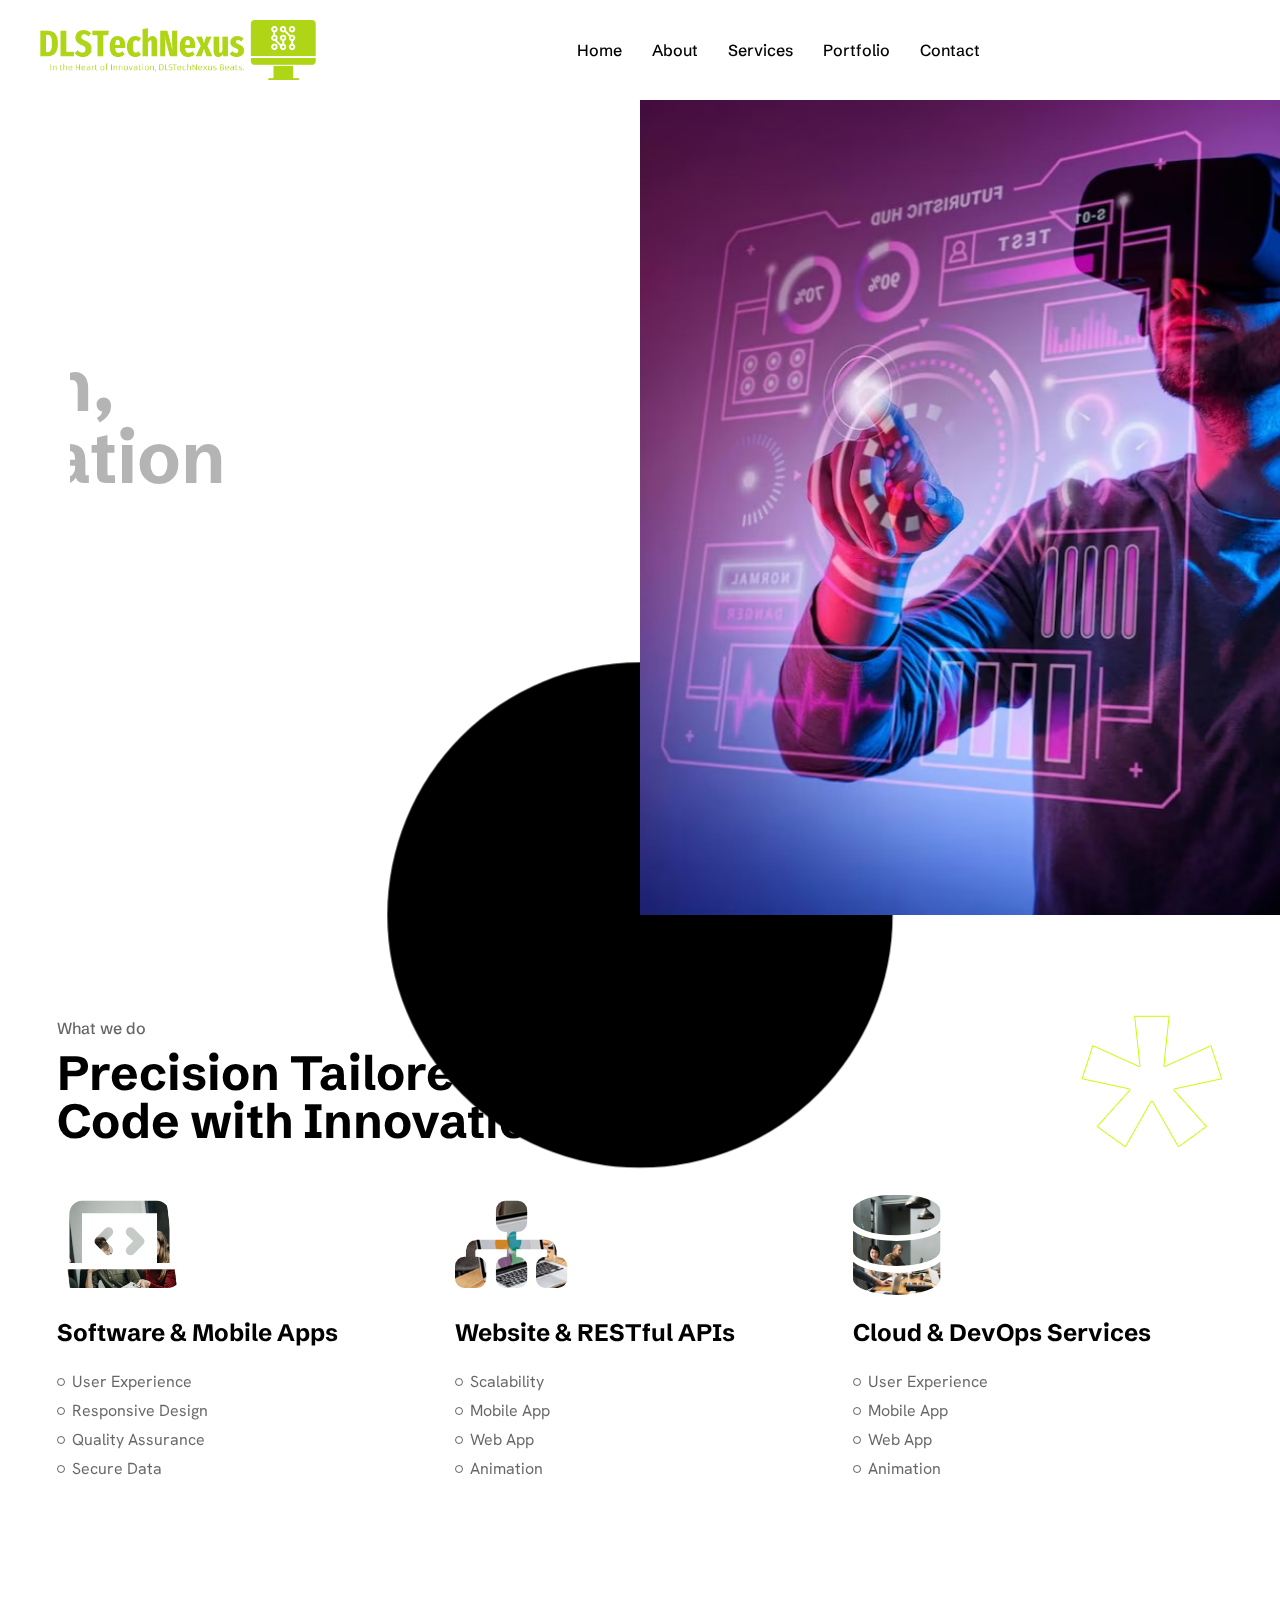
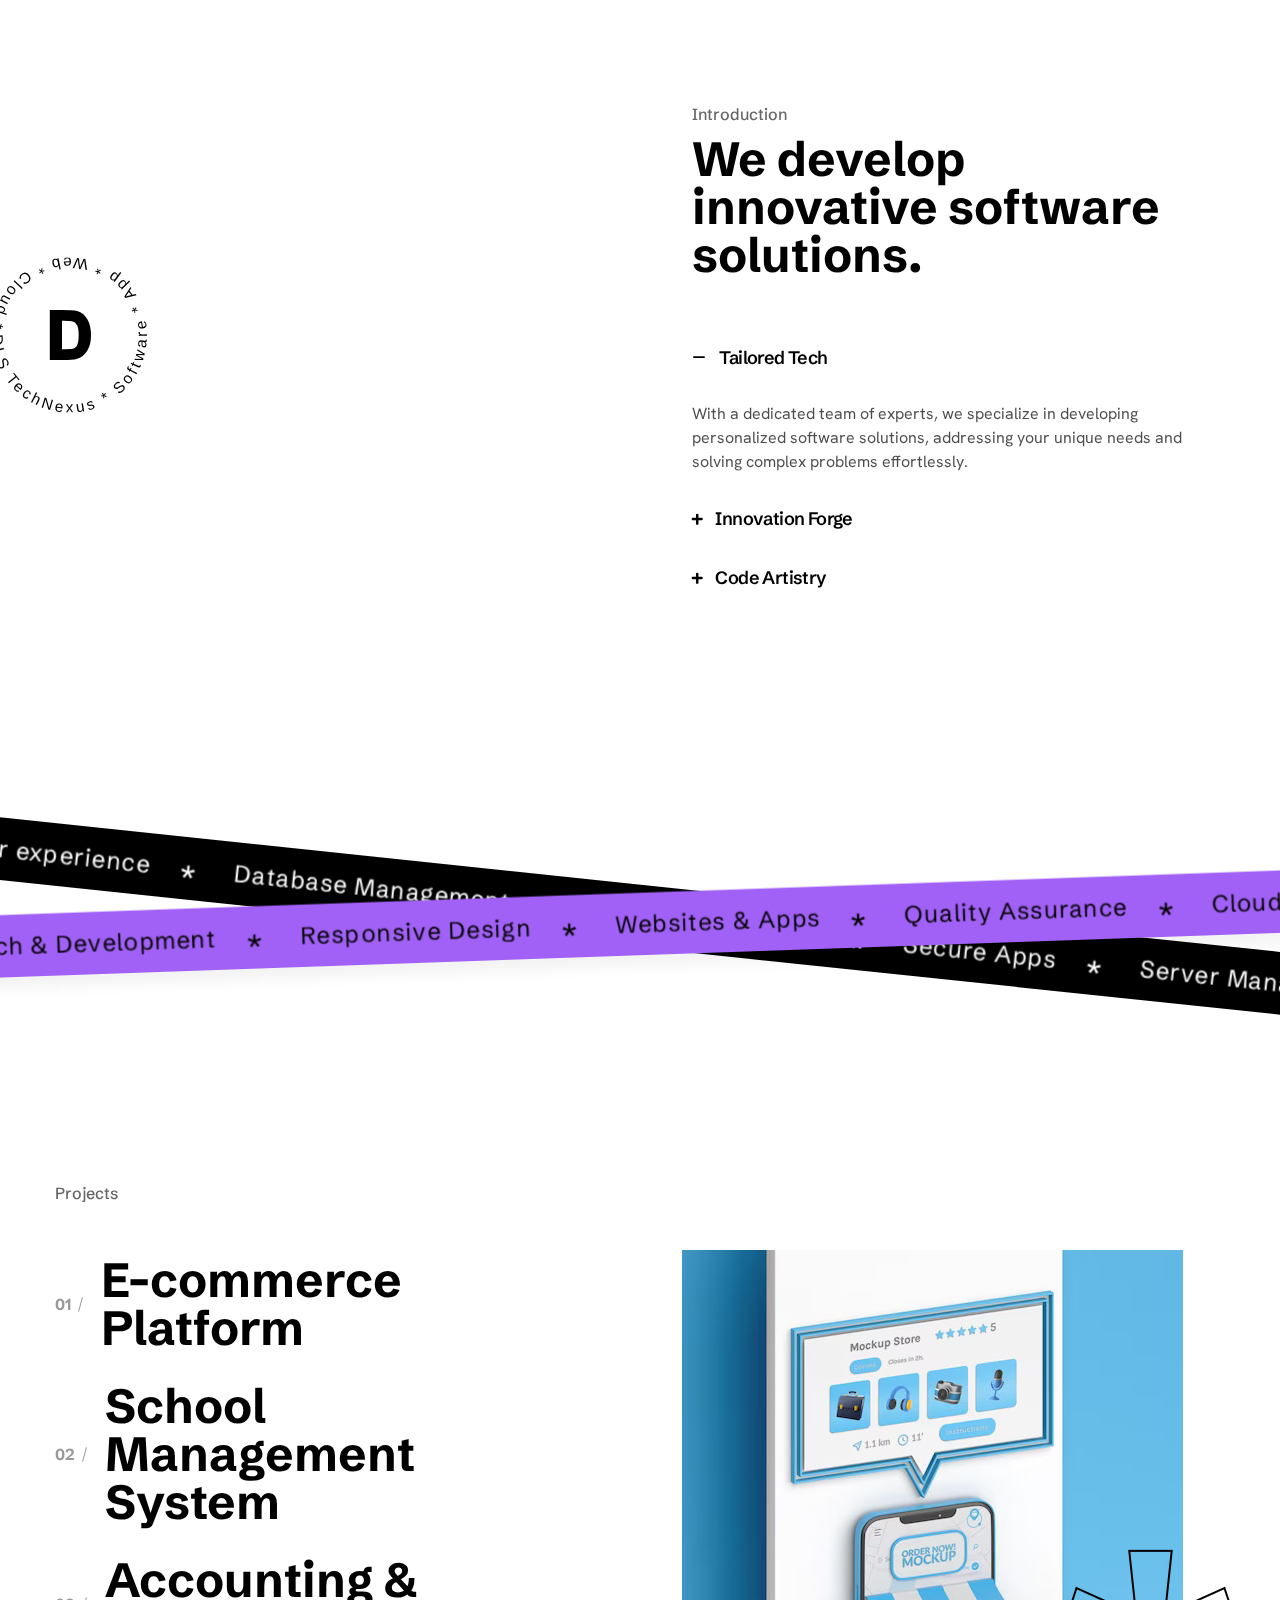
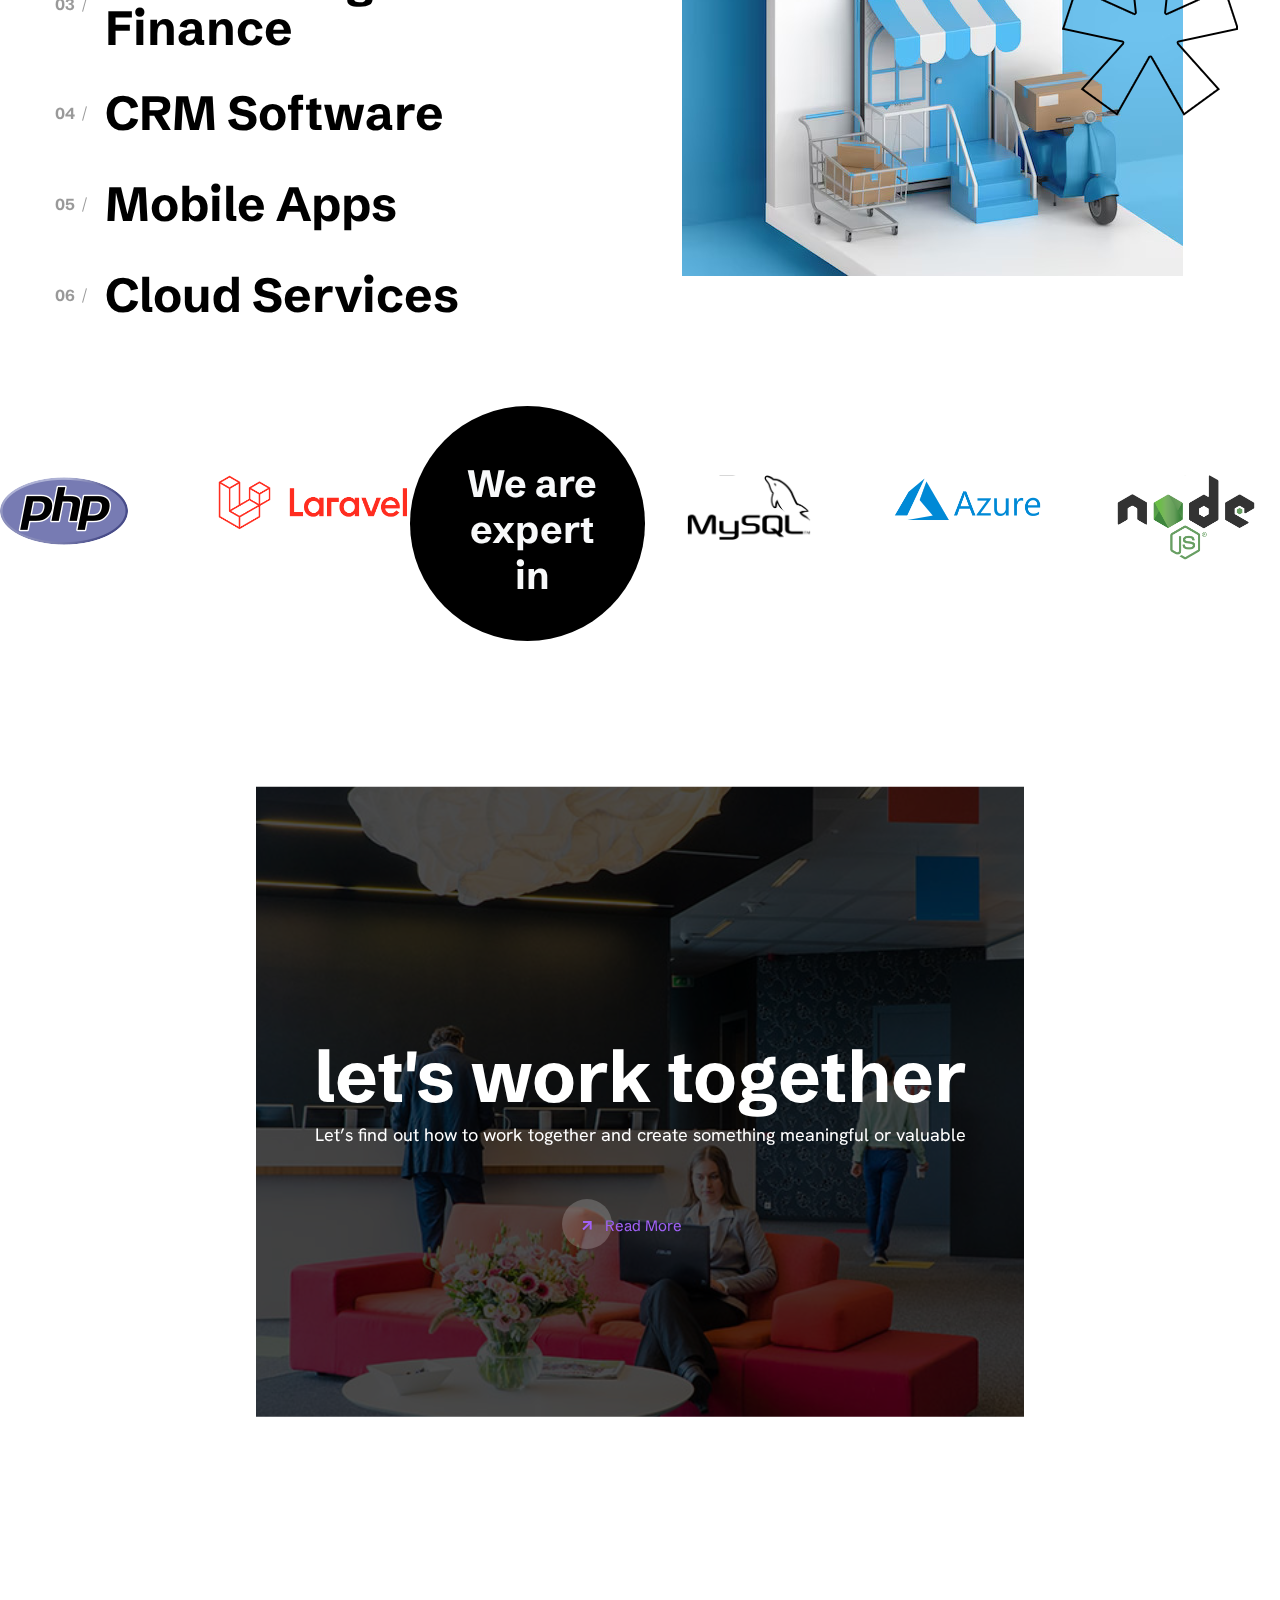
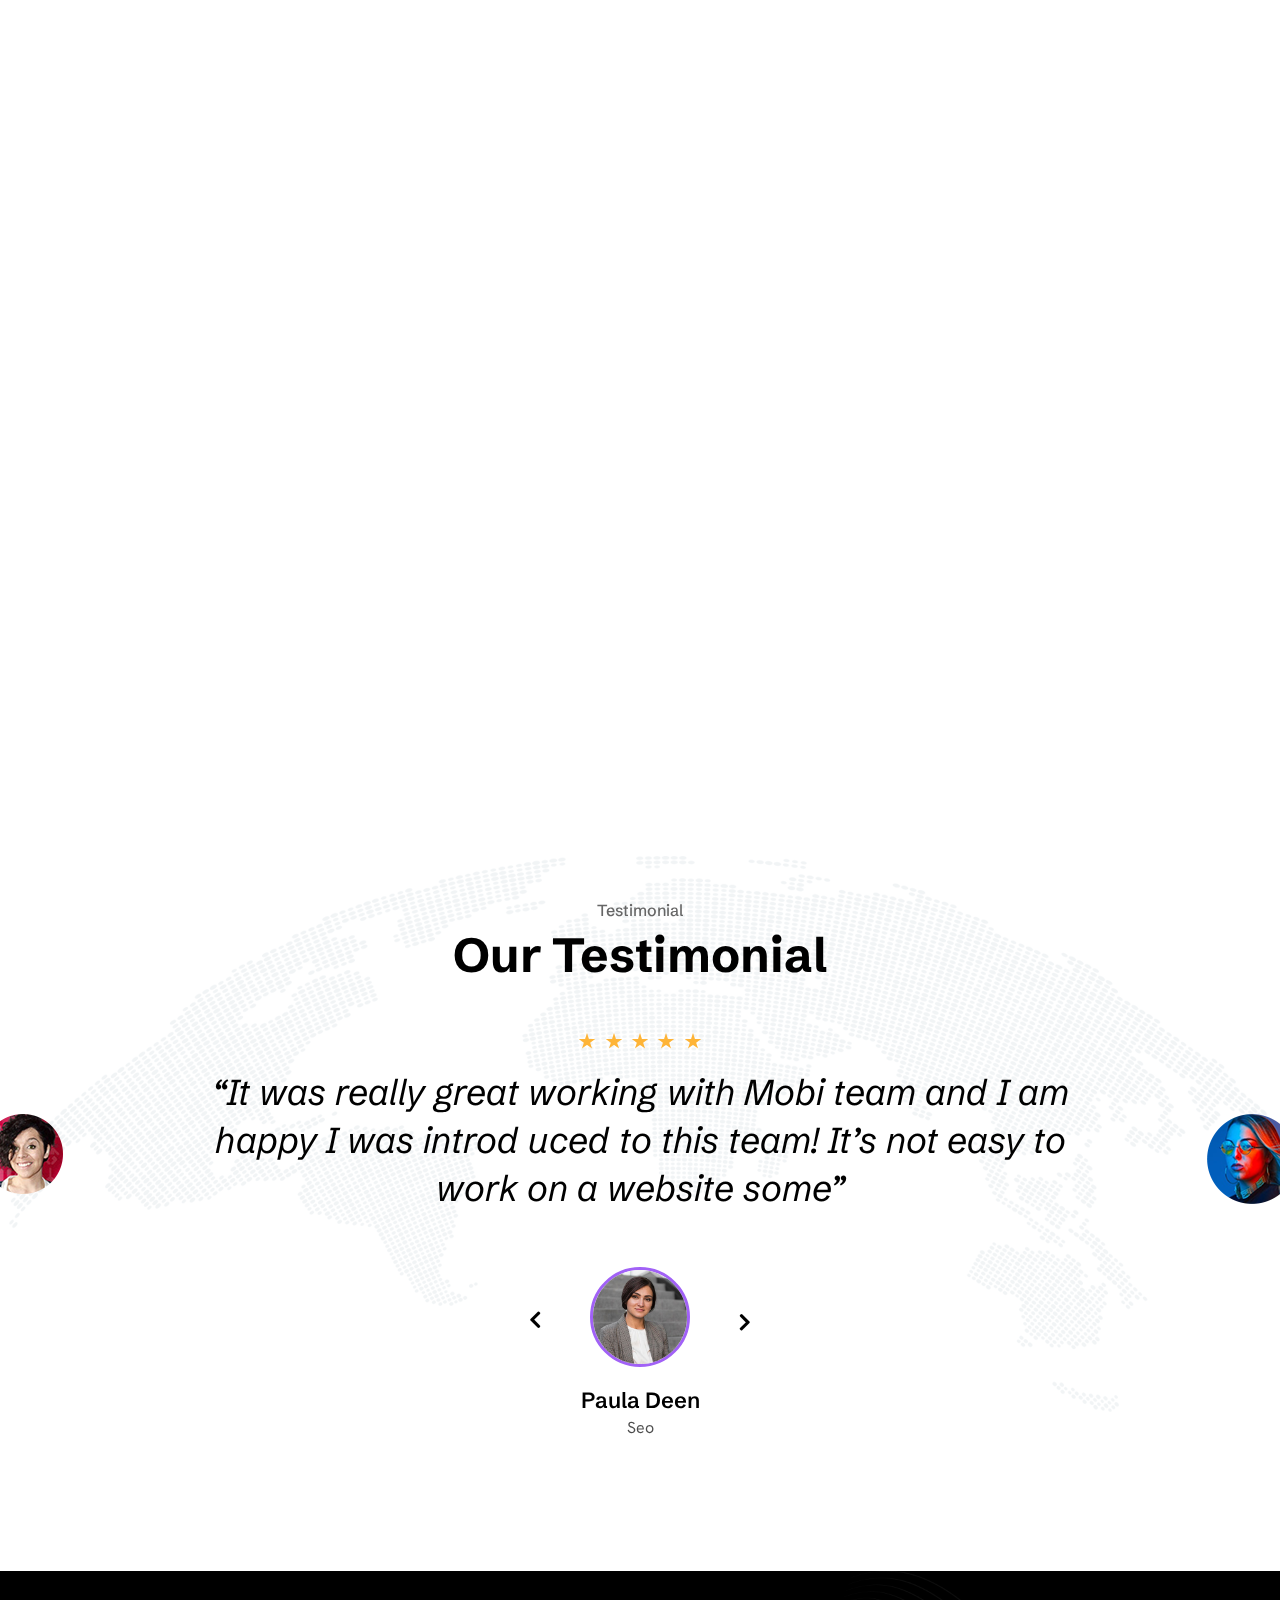
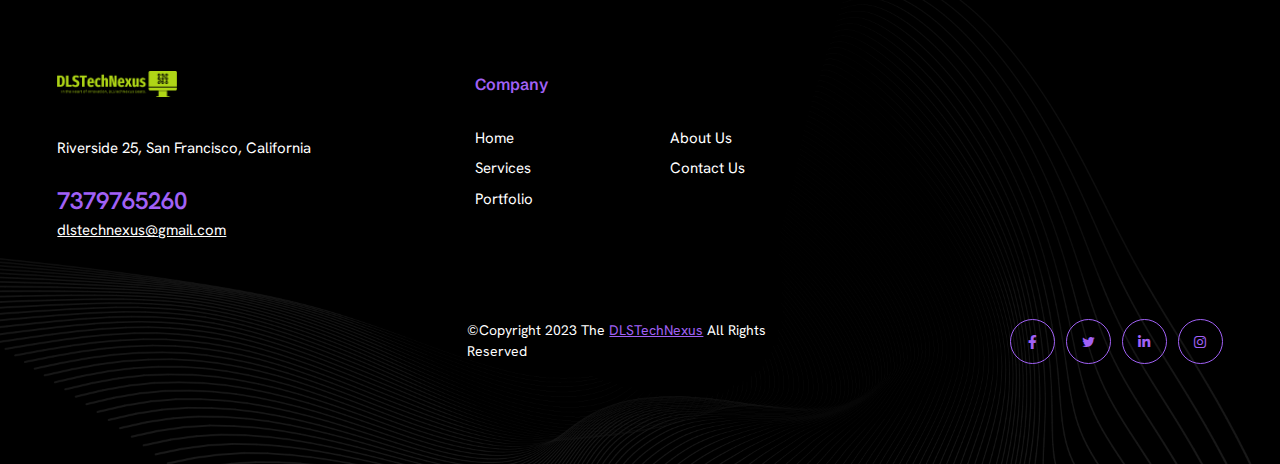
==== index.html @ 00b2c776 "updated-code" ====
<!doctype html>
<html class="no-js" lang="en">

<head>
   <meta charset="utf-8">
   <meta http-equiv="x-ua-compatible" content="ie=edge">
   <title>DLSTechNexus Home Page</title>
   <meta name="robots" content="noindex, follow">
   <meta name="description" content="">
   <meta name="viewport" content="width=device-width, initial-scale=1, shrink-to-fit=no">
   <link rel="shortcut icon" type="image/x-icon" href="images/favicon.png">
   <link rel="stylesheet" href="css/bootstrap.min.css">
   <link rel='stylesheet' href='https://cdnjs.cloudflare.com/ajax/libs/font-awesome/6.4.2/css/all.min.css' />
   <link rel="stylesheet" href="css/flaticon_digiwize.css">
   <link rel="stylesheet" href="css/pbminfotech-base-icons.css">
   <link rel="stylesheet" href="css/themify-icons.css">
   <link rel="stylesheet" href="css/swiper.min.css">
   <link rel="stylesheet" href="css/magnific-popup.css">
   <link rel="stylesheet" href="css/aos.css">
   <link rel="stylesheet" href="css/shortcode.css">
   <link rel="stylesheet" href="css/base.css">
   <link rel="stylesheet" href="css/modern-agency.css">
   <link rel="stylesheet" href="css/style.css">
   <link rel="stylesheet" href="css/responsive.css">
   <link rel="stylesheet" type="text/css" href="revolution/rs6.css">
</head>

<body>
   <div class="page-wrapper">
      <header class="site-header header-style-4">
         <div class="pbmit-header-overlay">
            <div class="site-header-menu">
               <div class="container-fluid g-0">
                  <div class="row g-0">
                     <div class="col-md-12">
                        <div class="d-flex align-items-center justify-content-between">
                           <div class="d-flex align-items-center justify-content-between pbmit-header-content">
                              <div class="site-branding pbmit-logo-area">
                                 <h1 class="site-title">
                                    <a href="index.html">
                                       <img class="logo-img" src="images/svg/logo-transparent.png" alt="Digital Agency">
                                    </a>
                                 </h1>
                              </div>
                           </div>
                           <div class="site-navigation">
                              <nav class="main-menu navbar-expand-xl navbar-light">
                                 <div class="pbmit-mobile-menu-bg"></div>
                                 <div class="collapse navbar-collapse clearfix show" id="pbmit-menu">
                                    <div class="pbmit-menu-wrap">
                                       <span class="closepanel">
                                          <svg class="qodef-svg--close qodef-m" xmlns="https://www.w3.org/2000/svg"
                                             width="20.163" height="20.163" viewBox="0 0 26.163 26.163">
                                             <rect width="36" height="1" transform="translate(0.707) rotate(45)"></rect>
                                             <rect width="36" height="1" transform="translate(0 25.456) rotate(-45)">
                                             </rect>
                                          </svg>
                                       </span>
                                       <ul class="navigation clearfix">
                                          <li>
                                             <a href="index.html">Home</a>
                                          </li>
                                          <li>
                                             <a href="about.html">About</a>
                                          </li>
                                          <li>
                                             <a href="service.html">Services</a>
                                          </li>
                                          <li>
                                             <a href="portfolio.html">Portfolio</a>
                                          </li>
                                          <li>
                                             <a href="contact.html">Contact</a>
                                          </li>
                                       </ul>
                                    </div>
                                 </div>
                              </nav>
                           </div>
                           <div class="pbmit-right-box">
                              <div class="navbar-header">
                                 <button class="navbar-toggler" type="button">
                                    <i class="pbmit-base-icon-menu-1"></i>
                                 </button>
                              </div>
                           </div>
                        </div>
                     </div>
                  </div>
               </div>
            </div>
         </div>
         <div class="pbmit-slider-area">
            <p class="rs-p-wp-fix"></p>
            <rs-module-wrap id="rev_slider_1_2_wrapper" data-alias="slider-demo-04" data-source="gallery"
               style="visibility:hidden;background:transparent;padding:0;margin:0px auto;margin-top:0;margin-bottom:0;">
               <rs-module id="rev_slider_1_2" data-version="6.6.14">
                  <rs-slides style="overflow: hidden; position: absolute;">
                     <rs-slide style="position: absolute;" data-key="rs-1" data-title="Slide" data-in="o:0;"
                        data-out="a:false;">
                        <img src="revolution/images/transparent.png" alt="Slide" class="rev-slidebg tp-rs-img"
                           data-no-retina>
                        <rs-layer id="slider-1-slide-1-layer-0" data-type="image" data-rsp_ch="on"
                           data-xy="x:r,r,r,c;xo:-365px,-330px,-279px,226px;y:m,m,m,t;"
                           data-text="w:normal;s:20,17,12,7;l:0,21,15,9;"
                           data-dim="w:965px,824px,690px,554px;h:815px,717px,623px,500px;" data-frame_0="x:50,42,31,19;"
                           data-frame_1="sp:1000;" data-frame_999="o:0;st:w;sR:8000;" style="z-index:7;"><img
                              src="images/s1.jpg" alt="" class="tp-rs-img" width="965" height="815" data-no-retina>
                        </rs-layer><rs-layer id="slider-1-slide-1-layer-1" data-type="image" data-rsp_ch="on"
                           data-xy="xo:-700px,-597px,-453px,-279px;y:m;" data-text="w:normal;s:20,17,12,7;l:0,21,15,9;"
                           data-dim="w:566px,482px,366px,225px;h:651px,555px,421px,259px;" data-frame_999="o:0;st:w;"
                           style="z-index:6;"><img src="revolution/images/da-logo-stroke-slider.png" alt=""
                              class="tp-rs-img" data-no-retina>
                        </rs-layer><rs-layer id="slider-1-slide-1-layer-2" data-type="text" data-color="#000000"
                           data-rsp_ch="on" data-xy="xo:30px;y:m;yo:-85px,-71px,-26px,-23px;"
                           data-text="w:normal;s:72,62,52,40;l:72,62,52,40;fw:700;" data-frame_0="x:-100%;"
                           data-frame_0_mask="u:t;" data-frame_1="st:540;sp:1000;sR:540;" data-frame_1_mask="u:t;"
                           data-frame_999="o:0;st:w;sR:7460;" style="z-index:8;font-family:'Schibsted Grotesk';">Your
                           Vision,<br />
                           Our Innovation<br>
                        </rs-layer><rs-layer id="slider-1-slide-1-layer-3" data-type="text" data-color="#666666"
                           data-rsp_ch="on" data-xy="xo:30px,30px,-398px,-245px;y:m;yo:74px,64px,-22px,-13px;"
                           data-text="w:normal;s:18,16,12,7;l:28,26,19,11;" data-vbility="t,t,f,f"
                           data-frame_0="y:100%;" data-frame_0_mask="u:t;" data-frame_1="st:1050;sp:1200;sR:1050;"
                           data-frame_1_mask="u:t;" data-frame_999="o:0;st:w;sR:6750;"
                           style="z-index:9;font-family:'Schibsted Grotesk';">We're the tech dream team, where hard-core
                           nerds <br>turn ideas into innovation.
                        </rs-layer><rs-layer id="slider-1-slide-1-layer-5" class="pbmit-slider-button" data-type="text"
                           data-color="transparent" data-rsp_ch="on" data-xy="xo:30px;y:m;yo:171px,146px,84px,84px;"
                           data-text="w:normal;s:16,16,15,15;l:26,26,25,25;fw:600;" data-frame_0="y:50,42,31,19;"
                           data-frame_1="st:1530;sp:1000;sR:1530;" data-frame_999="o:0;st:w;sR:6470;"
                           style="z-index:10;font-family:'Schibsted Grotesk';"><a href="about.html"
                              class="pbmit-btn"><span class="pbmit-button-text">Discover More</span></a>
                        </rs-layer> </rs-slide>
                     <rs-slide style="position: absolute;" data-key="rs-2" data-title="Slide" data-in="o:0;"
                        data-out="a:false;">
                        <img src="revolution/images/transparent.png" alt="Slide" class="rev-slidebg tp-rs-img"
                           data-no-retina>
                        <rs-layer id="slider-1-slide-2-layer-0" data-type="image" data-rsp_ch="on"
                           data-xy="x:r,r,r,c;xo:-365px,-330px,-279px,226px;y:m,m,m,t;"
                           data-text="w:normal;s:20,17,12,7;l:0,21,15,9;"
                           data-dim="w:965px,824px,690px,554px;h:815px,717px,623px,500px;" data-frame_0="x:50,42,31,19;"
                           data-frame_1="sp:1000;" data-frame_999="o:0;st:w;sR:8000;" style="z-index:7;"><img
                              src="images/s2.jpg" alt="" class="tp-rs-img" width="965" height="815" data-no-retina>
                        </rs-layer><rs-layer id="slider-1-slide-2-layer-1" data-type="image" data-rsp_ch="on"
                           data-xy="xo:-700px,-597px,-453px,-279px;y:m;" data-text="w:normal;s:20,17,12,7;l:0,21,15,9;"
                           data-dim="w:566px,482px,366px,225px;h:651px,555px,421px,259px;" data-frame_999="o:0;st:w;"
                           style="z-index:6;"><img src="revolution/images/da-logo-stroke-slider.png" alt=""
                              class="tp-rs-img" data-no-retina>
                        </rs-layer><rs-layer id="slider-1-slide-2-layer-2" data-type="text" data-color="#000000"
                           data-rsp_ch="on" data-xy="xo:30px;y:m;yo:-85px,-71px,-26px,-23px;"
                           data-text="w:normal;s:72,62,52,40;l:72,62,52,40;fw:700;" data-frame_0="x:-100%;"
                           data-frame_0_mask="u:t;" data-frame_1="st:540;sp:1000;sR:540;" data-frame_1_mask="u:t;"
                           data-frame_999="o:0;st:w;sR:7460;" style="z-index:8;font-family:'Schibsted Grotesk';">Tech
                           Mastery, <br />
                           Client Delight<br />
                        </rs-layer><rs-layer id="slider-1-slide-2-layer-3" data-type="text" data-color="#666666"
                           data-rsp_ch="on" data-xy="xo:30px,30px,-398px,-245px;y:m;yo:74px,64px,-22px,-13px;"
                           data-text="w:normal;s:18,16,12,7;l:28,26,19,11;fw:300;" data-vbility="t,t,f,f"
                           data-frame_0="y:100%;" data-frame_0_mask="u:t;" data-frame_1="st:1050;sp:1200;sR:1050;"
                           data-frame_1_mask="u:t;" data-frame_999="o:0;st:w;sR:6750;"
                           style="z-index:9;font-family:'Montserrat';">"Your success is our masterpiece—where technical
                           expertise <br> meets customer satisfaction."
                        </rs-layer><rs-layer id="slider-1-slide-2-layer-5" class="pbmit-slider-button" data-type="text"
                           data-color="transparent" data-rsp_ch="on" data-xy="xo:30px;y:m;yo:171px,146px,84px,84px;"
                           data-text="w:normal;s:16,16,15,15;l:26,26,25,25;fw:600;" data-frame_0="y:50,42,31,19;"
                           data-frame_1="st:1530;sp:1000;sR:1530;" data-frame_999="o:0;st:w;sR:6470;"
                           style="z-index:10;font-family:'Schibsted Grotesk';"><a href="about.html"
                              class="pbmit-btn"><span class="pbmit-button-text">Discover More</span></a>
                        </rs-layer> </rs-slide>
                  </rs-slides>
                  <rs-static-layers></rs-static-layers>
               </rs-module>
               <script>
               </script>
               <script>
                  if (typeof revslider_showDoubleJqueryError === "undefined") { function revslider_showDoubleJqueryError(sliderID) { console.log("You have some jquery.js library include that comes after the Slider Revolution files js inclusion."); console.log("To fix this, you can:"); console.log("1. Set 'Module General Options' -> 'Advanced' -> 'jQuery & OutPut Filters' -> 'Put JS to Body' to on"); console.log("2. Find the double jQuery.js inclusion and remove it"); return "Double Included jQuery Library"; } }
               </script>
            </rs-module-wrap>
         </div>
      </header>
      <div class="page-content">
         <section class="section-lgt position-relative pbmit-dot-mask2">
            <div class="container">
               <div class="digital-studio-icon-heading pbmit-dot-masking2-start">
                  <div class="row">
                     <div class="col-md-9">
                        <div class="pbmit-heading-subheading animation-style2">
                           <h4 class="pbmit-subtitle">What we do</h4>
                           <h2 class="pbmit-title">Precision Tailored Solutions,<br> Code with Innovation.</h2>
                        </div>
                     </div>
                     <div class="col-md-3 ">
                        <div class="image-wrap text-md-end text-center">
                           <img src="images/digital-studio/star.png" alt="" class="img-fluid" />
                        </div>
                     </div>
                  </div>
                  <div class="row">
                     <div class="col-md-4">
                        <div class="pbmit-ihbox pbmit-ihbox-style-16">
                           <div class="pbmit-ihbox-box">
                              <div class="pbmit-ihbox-title-image"
                                 style="background-image:url('images/digital-studio/ihmaskimg1.png')">
                                 <h2 class="pbmit-element-title"><i class="fa-solid fa-laptop-code"></i></h2>
                              </div>
                              <h2 class="pbmit-element-title">Software & Mobile Apps</h2>
                              <div class="pbmit-heading-desc">
                                 <ul>
                                    <li>User Experience</li>
                                    <li>Responsive Design</li>
                                    <li>Quality Assurance</li>
                                    <li>Secure Data</li>
                                 </ul>
                              </div>
                           </div>
                        </div>
                     </div>
                     <div class="col-md-4 mt-4 mt-md-0">
                        <div class="pbmit-ihbox pbmit-ihbox-style-16">
                           <div class="pbmit-ihbox-box">
                              <div class="pbmit-ihbox-title-image"
                                 style="background-image:url('images/digital-studio/ihmaskimg2.png')">
                                 <h2 class="pbmit-element-title"><i class="fa-solid fa-sitemap"></i></h2>
                              </div>
                              <h2 class="pbmit-element-title">Website & RESTful APIs</h2>
                              <div class="pbmit-heading-desc">
                                 <ul>
                                    <li>Scalability</li>
                                    <li>Mobile App</li>
                                    <li>Web App</li>
                                    <li>Animation</li>
                                 </ul>
                              </div>
                           </div>
                        </div>
                     </div>
                     <div class="col-md-4 mt-4 mt-md-0">
                        <div class="pbmit-ihbox pbmit-ihbox-style-16">
                           <div class="pbmit-ihbox-box">
                              <div class="pbmit-ihbox-title-image"
                                 style="background-image:url('images/digital-studio/ihmaskimg3.png')">
                                 <h2 class="pbmit-element-title"><i class="fa-solid fa-database"></i></h2>
                              </div>
                              <h2 class="pbmit-element-title">Cloud & DevOps Services</h2>
                              <div class="pbmit-heading-desc">
                                 <ul>
                                    <li>User Experience</li>
                                    <li>Mobile App</li>
                                    <li>Web App</li>
                                    <li>Animation</li>
                                 </ul>
                              </div>
                           </div>
                        </div>
                     </div>
                  </div>
               </div>
               <div class="digital-studio-about2 pbmit-dot-masking2-end">
                  <div class="row">
                     <div class="col-xl-6">
                        <div class="imagre-wrapper">
                           <div class="pbmit-animation-style1">
                              <img src="images/digital-studio/img3-demo12.jpg" alt="">
                           </div>
                           <div class="spinner-11-wrap">
                              <div class="pbmit-spinner-box-style-11">
                                 <a class="pbmit-lightbox-video"
                                    href="https://www.youtube-nocookie.com/embed/SZEflIVnhH8">
                                    <div class="pbmit-ihbox-box">
                                       <div class="pbmit-ihbox-icon">
                                          <div class="pbmit-icon-wrapper pbmit-icon-type-icon">
                                             <i class="pbmit-digiwize-icon pbmit-digiwize-icon-d"></i>
                                          </div>
                                       </div>
                                       <svg xmlns="https://www.w3.org/2000/svg"
                                          xmlns:xlink="https://www.w3.org/1999/xlink" version="1.1"
                                          viewBox="0 0 200 200">
                                          <defs>
                                             <path d="M0, 100a100, 100 0 1, 0 200, 0a100, 100 0 1, 0 -200, 0"
                                                id="txt-path"></path>
                                          </defs>
                                          <text font-size="15" font-family="Prompt,sans-serif" font-weight="400">
                                             <textPath startOffset="0" xlink:href="#txt-path">DLS TechNexus * Software *
                                                App * Web * Cloud *</textPath>
                                          </text>
                                       </svg>
                                    </div>
                                 </a>
                              </div>
                           </div>
                        </div>
                     </div>
                     <div class="col-xl-6 pbmit-col-right">
                        <div class="pbmit-heading-subheading animation-style2">
                           <h4 class="pbmit-subtitle">Introduction</h4>
                           <h2 class="pbmit-title">We develop innovative software solutions.</h2>
                        </div>
                        <div class="accordion" id="accordionExample1">
                           <div class="accordion-item active">
                              <h2 class="accordion-header" id="heading1">
                                 <button class="accordion-button" type="button" data-bs-toggle="collapse"
                                    data-bs-target="#collapse1" aria-expanded="false" aria-controls="collapse1">
                                    Tailored Tech
                                 </button>
                              </h2>
                              <div id="collapse1" class="accordion-collapse collapse show" aria-labelledby="heading1"
                                 data-bs-parent="#accordionExample1">
                                 <div class="accordion-body">
                                    With a dedicated team of experts, we specialize in developing
                                    personalized software solutions, addressing your unique needs
                                    and solving complex problems effortlessly.
                                 </div>
                              </div>
                           </div>
                           <div class="accordion-item">
                              <h2 class="accordion-header" id="heading2">
                                 <button class="accordion-button collapsed" type="button" data-bs-toggle="collapse"
                                    data-bs-target="#collapse2" aria-expanded="false" aria-controls="collapse2">
                                    Innovation Forge
                                 </button>
                              </h2>
                              <div id="collapse2" class="accordion-collapse collapse" aria-labelledby="heading2"
                                 data-bs-parent="#accordionExample1">
                                 <div class="accordion-body">
                                    Our innovation forge, where cutting-edge solutions are forged with a commitment to
                                    quality, paving the way for transformative digital experiences.
                                 </div>
                              </div>
                           </div>
                           <div class="accordion-item">
                              <h2 class="accordion-header" id="heading3">
                                 <button class="accordion-button collapsed" type="button" data-bs-toggle="collapse"
                                    data-bs-target="#collapse3" aria-expanded="false" aria-controls="collapse3">
                                    Code Artistry
                                 </button>
                              </h2>
                              <div id="collapse3" class="accordion-collapse collapse" aria-labelledby="heading3"
                                 data-bs-parent="#accordionExample1">
                                 <div class="accordion-body">
                                    Witness the artistry of code as our team blends creativity and precision, sculpting
                                    solutions that transcend expectations and redefine industry standards.
                                 </div>
                              </div>
                           </div>
                        </div>
                     </div>
                  </div>
               </div>
            </div>
         </section>
         <section class="modern-agency-marquee pbmit-element-marquee-effect-style-14">
            <div class="container-fluid g-0">
               <div class="pbmit-element-inner">
                  <div class="pbmit-marquee-effect-section">
                     <div class="pbmit-tag-top">
                        <div class="swiper-slider marquee">
                           <div class="swiper-wrapper">
                              <article class="pbmit-marquee-effect-style-14 swiper-slide">
                                 <div class="pbmit-tag-wrapper">
                                    <h2 class="pbmit-element-title" data-text="Digital Strategy">Responsive Design</h2>
                                 </div>
                              </article>
                              <article class="pbmit-marquee-effect-style-14 swiper-slide">
                                 <div class="pbmit-tag-wrapper">
                                    <h2 class="pbmit-element-title" data-text="Digital Strategy">Websites & Apps</h2>
                                 </div>
                              </article>
                              <article class="pbmit-marquee-effect-style-14 swiper-slide">
                                 <div class="pbmit-tag-wrapper">
                                    <h2 class="pbmit-element-title" data-text="Digital Strategy">Quality Assurance</h2>
                                 </div>
                              </article>
                              <article class="pbmit-marquee-effect-style-14 swiper-slide">
                                 <div class="pbmit-tag-wrapper">
                                    <h2 class="pbmit-element-title" data-text="Digital Strategy">Cloud & DevOps</h2>
                                 </div>
                              </article>
                              <article class="pbmit-marquee-effect-style-14 swiper-slide">
                                 <div class="pbmit-tag-wrapper">
                                    <h2 class="pbmit-element-title" data-text="Digital Strategy">Research & Development
                                    </h2>
                                 </div>
                              </article>
                           </div>
                        </div>
                     </div>
                     <div class="pbmit-tag-bottom">
                        <div class="swiper-slider marquee" data-reverse="true">
                           <div class="swiper-wrapper">
                              <article class="pbmit-marquee-effect-style-14 swiper-slide">
                                 <div class="pbmit-tag-wrapper">
                                    <h2 class="pbmit-element-title" data-text="Digital Strategy">Secure Apps</h2>
                                 </div>
                              </article>
                              <article class="pbmit-marquee-effect-style-14 swiper-slide">
                                 <div class="pbmit-tag-wrapper">
                                    <h2 class="pbmit-element-title" data-text="Digital Strategy">Server Management</h2>
                                 </div>
                              </article>
                              <article class="pbmit-marquee-effect-style-14 swiper-slide">
                                 <div class="pbmit-tag-wrapper">
                                    <h2 class="pbmit-element-title" data-text="Digital Strategy">User experience</h2>
                                 </div>
                              </article>
                              <article class="pbmit-marquee-effect-style-14 swiper-slide">
                                 <div class="pbmit-tag-wrapper">
                                    <h2 class="pbmit-element-title" data-text="Digital Strategy">Database Management
                                    </h2>
                                 </div>
                              </article>
                              <article class="pbmit-marquee-effect-style-14 swiper-slide">
                                 <div class="pbmit-tag-wrapper">
                                    <h2 class="pbmit-element-title" data-text="Digital Strategy">Agile Methodology</h2>
                                 </div>
                              </article>
                           </div>
                        </div>
                     </div>
                  </div>
               </div>
            </div>
         </section>
         <section class="section-lgx modern-digital-agency-portfolio overflow-hidden">
            <div class="container">
               <div class="pbmit-element-portfolio-style-9">
                  <div class="pbmit-element-inner">
                     <div class="pbmit-element-posts-wrapper row multi-columns-row ">
                        <div class="pbmit-main-hover-slider">
                           <div class="swiper-hover-slide-nav col-md-12 col-lg-6">
                              <div class="pbmit-heading-subheading animation-style2">
                                 <h4 class="pbmit-subtitle">Projects</h4>
                              </div>
                              <ul class="pbmit-hover-inner">
                                 <li>
                                    <h3 class="pbmit-title-data-hover"><a class="pbmit-svg-btn"
                                          href="single-detail-1.html">
                                          <span class="pbminfotech-box-number">01</span>
                                          <span>E-commerce Platform</span><i
                                             class="pbmit-base-icon-bottom-right"></i></a>
                                    </h3>
                                 </li>
                                 <li>
                                    <h3 class="pbmit-title-data-hover"><a class="pbmit-svg-btn"
                                          href="single-detail-2.html">
                                          <span class="pbminfotech-box-number">02</span>
                                          <span>School Management System</span><i
                                             class="pbmit-base-icon-bottom-right"></i></a>
                                    </h3>
                                 </li>
                                 <li>
                                    <h3 class="pbmit-title-data-hover"><a class="pbmit-svg-btn"
                                          href="single-detail-4.html">
                                          <span class="pbminfotech-box-number">03</span>
                                          <span>Accounting & Finance</span><i
                                             class="pbmit-base-icon-bottom-right"></i></a>
                                    </h3>
                                 </li>
                                 <li>
                                    <h3 class="pbmit-title-data-hover"><a class="pbmit-svg-btn"
                                          href="single-detail-7.html">
                                          <span class="pbminfotech-box-number">04</span>
                                          <span>CRM Software</span><i class="pbmit-base-icon-bottom-right"></i></a>
                                    </h3>
                                 </li>
                                 <li>
                                    <h3 class="pbmit-title-data-hover"><a class="pbmit-svg-btn"
                                          href="single-detail-5.html">
                                          <span class="pbminfotech-box-number">05</span>
                                          <span>Mobile Apps</span><i class="pbmit-base-icon-bottom-right"></i></a>
                                    </h3>
                                 </li>
                                 <li>
                                    <h3 class="pbmit-title-data-hover"><a class="pbmit-svg-btn"
                                          href="single-detail-9.html">
                                          <span class="pbminfotech-box-number">06</span>
                                          <span>Cloud Services</span><i class="pbmit-base-icon-bottom-right"></i></a>
                                    </h3>
                                 </li>
                              </ul>
                           </div>
                           <div class="swiper-hover-slide-images col-md-12 col-lg-6">
                              <div class="swiper-container pbmit-hover-image">
                                 <div class="swiper-wrapper">
                                    <div class="swiper-slide">
                                       <div class="pbmit-featured-img-wrapper">
                                          <div class="pbmit-featured-wrapper">
                                             <img src="images/main/ecom.jpg" class="img-fluid" alt="" />
                                          </div>
                                       </div>
                                    </div>
                                    <div class="swiper-slide">
                                       <div class="pbmit-featured-img-wrapper">
                                          <div class="pbmit-featured-wrapper">
                                             <img src="images/main/sms.jpg" class="img-fluid" alt="" />
                                          </div>
                                       </div>
                                    </div>
                                    <div class="swiper-slide">
                                       <div class="pbmit-featured-img-wrapper">
                                          <div class="pbmit-featured-wrapper">
                                             <img src="images/main/acf.jpg" class="img-fluid" alt="" />
                                          </div>
                                       </div>
                                    </div>
                                    <div class="swiper-slide">
                                       <div class="pbmit-featured-img-wrapper">
                                          <div class="pbmit-featured-wrapper">
                                             <img src="images/main/crm.jpg" class="img-fluid" alt="" />
                                          </div>
                                       </div>
                                    </div>
                                    <div class="swiper-slide">
                                       <div class="pbmit-featured-img-wrapper">
                                          <div class="pbmit-featured-wrapper">
                                             <img src="images/main/mb.jpg" class="img-fluid" alt="" />
                                          </div>
                                       </div>
                                    </div>
                                    <div class="swiper-slide">
                                       <div class="pbmit-featured-img-wrapper">
                                          <div class="pbmit-featured-wrapper">
                                             <img src="images/main/cld.jpg" class="img-fluid" alt="" />
                                          </div>
                                       </div>
                                    </div>
                                 </div>
                              </div>
                           </div>
                           <div class="swiper-hover-slide-desc">
                              <div class="swiper-container pbmit-short-description">
                                 <div class="swiper-wrapper">
                                    <div class="swiper-slide">
                                       <div class="pbmit-desc">
                                          <p>Avalanche is an open-source platform for uilding decentralized financial
                                             applications.</p>
                                       </div>
                                    </div>
                                    <div class="swiper-slide">
                                       <div class="pbmit-desc">
                                          <p>Avalanche is an open-source platform for uilding decentralized financial
                                             applications.</p>
                                       </div>
                                    </div>
                                    <div class="swiper-slide">
                                       <div class="pbmit-desc">
                                          <p>Avalanche is an open-source platform for uilding decentralized financial
                                             applications.</p>
                                       </div>
                                    </div>
                                    <div class="swiper-slide">
                                       <div class="pbmit-desc">
                                          <p>Avalanche is an open-source platform for uilding decentralized financial
                                             applications.</p>
                                       </div>
                                    </div>
                                    <div class="swiper-slide">
                                       <div class="pbmit-desc">
                                          <p>Avalanche is an open-source platform for uilding decentralized financial
                                             applications.</p>
                                       </div>
                                    </div>
                                    <div class="swiper-slide">
                                       <div class="pbmit-desc">
                                          <p>Avalanche is an open-source platform for uilding decentralized financial
                                             applications.</p>
                                       </div>
                                    </div>
                                 </div>
                              </div>
                           </div>
                        </div>
                     </div>
                  </div>
                  <div class="star-image">
                     <img src="images/modern-digital-agency/star-black.png" alt="" />
                  </div>
               </div>
            </div>
         </section>
         <section class="personal-port-1-client">
            <div class="container-fluid g-lg-0">
               <div class="pbmit-marquee-inner">
                  <div class="swiper-slider" data-loop="true" data-autoplay="true" data-dots="false" data-arrows="false"
                     data-columns="6" data-margin="30" data-effect="slide">
                     <div class="swiper-wrapper">
                        <article class="pbmit-client-style-3 swiper-slide">
                           <div class="pbmit-border-wrapper text-align-center">
                              <div class="pbmit-client-wrapper pbmit-client-with-hover-img">
                                 <h4 class="pbmit-hide">php</h4>
                                 <div class="pbmit-client-hover-img">
                                    <img src="images/skills/php.png" alt="" />
                                 </div>
                                 <div class="pbmit-featured-img-wrapper">
                                    <div class="pbmit-featured-wrapper">
                                       <img src="images/skills/php.png" alt="" />
                                    </div>
                                 </div>
                              </div>
                           </div>
                        </article>
                        <article class="pbmit-client-style-3 swiper-slide">
                           <div class="pbmit-border-wrapper text-align-center">
                              <div class="pbmit-client-wrapper pbmit-client-with-hover-img">
                                 <h4 class="pbmit-hide">Client-2</h4>
                                 <div class="pbmit-client-hover-img">
                                    <img src="images/skills/laravel.png" alt="" />
                                 </div>
                                 <div class="pbmit-featured-img-wrapper">
                                    <div class="pbmit-featured-wrapper">
                                       <img src="images/skills/laravel.png" alt="" />
                                    </div>
                                 </div>
                              </div>
                           </div>
                        </article>
                        <article class="pbmit-client-style-3 swiper-slide">
                           <div class="pbmit-border-wrapper text-align-center">
                              <div class="pbmit-client-wrapper pbmit-client-with-hover-img">
                                 <h4 class="pbmit-hide">Client-3</h4>
                                 <div class="pbmit-client-hover-img">
                                    <img src="images/skills/ci.png" alt="" />
                                 </div>
                                 <div class="pbmit-featured-img-wrapper">
                                    <div class="pbmit-featured-wrapper">
                                       <img src="images/skills/ci.png" alt="" />
                                    </div>
                                 </div>
                              </div>
                           </div>
                        </article>
                        <article class="pbmit-client-style-3 swiper-slide">
                           <div class="pbmit-border-wrapper text-align-center">
                              <div class="pbmit-client-wrapper pbmit-client-with-hover-img">
                                 <h4 class="pbmit-hide">Client-4</h4>
                                 <div class="pbmit-client-hover-img">
                                    <img src="images/skills/mysql.png" alt="" />
                                 </div>
                                 <div class="pbmit-featured-img-wrapper">
                                    <div class="pbmit-featured-wrapper">
                                       <img src="images/skills/mysql.png" alt="" />
                                    </div>
                                 </div>
                              </div>
                           </div>
                        </article>
                        <article class="pbmit-client-style-3 swiper-slide">
                           <div class="pbmit-border-wrapper text-align-center">
                              <div class="pbmit-client-wrapper pbmit-client-with-hover-img">
                                 <h4 class="pbmit-hide">Client-5</h4>
                                 <div class="pbmit-client-hover-img">
                                    <img src="images/skills/azure.png" alt="" />
                                 </div>
                                 <div class="pbmit-featured-img-wrapper">
                                    <div class="pbmit-featured-wrapper">
                                       <img src="images/skills/azure.png" alt="" />
                                    </div>
                                 </div>
                              </div>
                           </div>
                        </article>
                        <article class="pbmit-client-style-3 swiper-slide">
                           <div class="pbmit-border-wrapper text-align-center">
                              <div class="pbmit-client-wrapper pbmit-client-with-hover-img">
                                 <h4 class="pbmit-hide">Client-6</h4>
                                 <div class="pbmit-client-hover-img">
                                    <img src="images/skills/nodejs.png" alt="" />
                                 </div>
                                 <div class="pbmit-featured-img-wrapper">
                                    <div class="pbmit-featured-wrapper">
                                       <img src="images/skills/nodejs.png" alt="" />
                                    </div>
                                 </div>
                              </div>
                           </div>
                        </article>
                        <article class="pbmit-client-style-3 swiper-slide">
                           <div class="pbmit-border-wrapper text-align-center">
                              <div class="pbmit-client-wrapper pbmit-client-with-hover-img">
                                 <h4 class="pbmit-hide">Client-7</h4>
                                 <div class="pbmit-client-hover-img">
                                    <img src="images/skills/react.png" alt="" />
                                 </div>
                                 <div class="pbmit-featured-img-wrapper">
                                    <div class="pbmit-featured-wrapper">
                                       <img src="images/skills/react.png" alt="" />
                                    </div>
                                 </div>
                              </div>
                           </div>
                        </article>
                        <article class="pbmit-client-style-3 swiper-slide">
                           <div class="pbmit-border-wrapper text-align-center">
                              <div class="pbmit-client-wrapper pbmit-client-with-hover-img">
                                 <h4 class="pbmit-hide">Client-8</h4>
                                 <div class="pbmit-client-hover-img">
                                    <img src="images/skills/mongodb.png" alt="" />
                                 </div>
                                 <div class="pbmit-featured-img-wrapper">
                                    <div class="pbmit-featured-wrapper">
                                       <img src="images/skills/mongodb.png" alt="" />
                                    </div>
                                 </div>
                              </div>
                           </div>
                        </article>
                        <article class="pbmit-client-style-3 swiper-slide">
                           <div class="pbmit-border-wrapper text-align-center">
                              <div class="pbmit-client-wrapper pbmit-client-with-hover-img">
                                 <h4 class="pbmit-hide">Client-9</h4>
                                 <div class="pbmit-client-hover-img">
                                    <img src="images/skills/aws.png" alt="" />
                                 </div>
                                 <div class="pbmit-featured-img-wrapper">
                                    <div class="pbmit-featured-wrapper">
                                       <img src="images/skills/aws.png" alt="" />
                                    </div>
                                 </div>
                              </div>
                           </div>
                        </article>
                     </div>
                  </div>
                  <div class="fid-style-wrapper">
                     <div class="pbminfotech-ele-fid-style-7">
                        <div class="pbmit-fld-contents">
                           <div class="pbmit-fld-wrap" style="transform: translate(5px, 20px);">
                              <h2 class="text-light">We are expert in</h2>
                           </div>
                        </div>
                     </div>
                  </div>
               </div>
            </div>
         </section>
         <section class="">
            <div class="container-fluid g-0">
               <div class="pbmit-action-box pbmit-action-box-style-2">
                  <div class="pbmit-action-box-wrap"
                     style="background-image: url(images/web-development/actionbox-bg-new.jpg);">
                     <div class="pbmit-content">
                        <h2 class="pbmit-element-title">let's work together</h2>
                        <div class="pbmit-heading-desc">Let’s find out how to work together and create something
                           meaningful or valuable</div>
                        <div class="pbmit-svg-btn pt-4">
                           <a href="contact.html" class="pbmit-btn pbmit-white-black-txt pbmit-global-hover-black-txt">
                              <span class="pbmit-header-button2-text">Read More</span>
                           </a>
                        </div>
                     </div>
                  </div>
               </div>
            </div>
         </section>
         <section class="section-lgb overflow-hidden modern-digital-agency-testimonial">
            <div class="container modern-digital-agency-testimonial-inner">
               <div class="pbmit-heading-subheading text-center animation-style2">
                  <h4 class="pbmit-subtitle">Testimonial</h4>
                  <h2 class="pbmit-title">Our Testimonial</h2>
               </div>
               <div class="swiper-slider" data-loop="true" data-autoplay="false" data-dots="false" data-arrows="true"
                  data-columns="1" data-margin="30" data-effect="slide">
                  <div class="swiper-wrapper">
                     <article class="pbmit-testimonial-style-6 swiper-slide">
                        <div class="pbminfotech-post-item">
                           <div class="pbminfotech-box-star-ratings">
                              <i class="pbmit-base-icon-pointed-star pbmit-active"></i>
                              <i class="pbmit-base-icon-pointed-star pbmit-active"></i>
                              <i class="pbmit-base-icon-pointed-star pbmit-active"></i>
                              <i class="pbmit-base-icon-pointed-star pbmit-active"></i>
                              <i class="pbmit-base-icon-pointed-star"></i>
                           </div>
                           <div class="pbminfotech-box-desc">
                              <blockquote class="pbminfotech-testimonial-text">
                                 <p>“It was really great working with Mobi team and I am happy I was introd uced to this
                                    team! It’s not easy to work on a website some”</p>
                              </blockquote>
                           </div>
                           <div class="pbminfotech-box-img">
                              <div class="pbmit-featured-img-wrapper">
                                 <div class="pbmit-featured-wrapper">
                                    <img src="images/testimonial/testimonial-01.jpg" class="img-fluid" alt="" />
                                 </div>
                              </div>
                           </div>
                           <div class="pbmit-auther-content">
                              <h3 class="pbminfotech-box-title">Paula Deen</h3>
                              <div class="pbminfotech-testimonial-detail">Seo</div>
                           </div>
                        </div>
                     </article>
                     <article class="pbmit-testimonial-style-6 swiper-slide">
                        <div class="pbminfotech-post-item">
                           <div class="pbminfotech-box-star-ratings">
                              <i class="pbmit-base-icon-pointed-star pbmit-active"></i>
                              <i class="pbmit-base-icon-pointed-star pbmit-active"></i>
                              <i class="pbmit-base-icon-pointed-star pbmit-active"></i>
                              <i class="pbmit-base-icon-pointed-star pbmit-active"></i>
                              <i class="pbmit-base-icon-pointed-star"></i>
                           </div>
                           <div class="pbminfotech-box-desc">
                              <blockquote class="pbminfotech-testimonial-text">
                                 <p>“I would like to express my thanks & appreciation to you for understanding the
                                    subject matter and for your excellent writing Good job”</p>
                              </blockquote>
                           </div>
                           <div class="pbminfotech-box-img">
                              <div class="pbmit-featured-img-wrapper">
                                 <div class="pbmit-featured-wrapper">
                                    <img src="images/testimonial/testimonial-02.jpg" class="img-fluid" alt="" />
                                 </div>
                              </div>
                           </div>
                           <div class="pbmit-auther-content">
                              <h3 class="pbminfotech-box-title">Gordon Ramsay</h3>
                              <div class="pbminfotech-testimonial-detail">Architech</div>
                           </div>
                        </div>
                     </article>
                     <article class="pbmit-testimonial-style-6 swiper-slide">
                        <div class="pbminfotech-post-item">
                           <div class="pbminfotech-box-star-ratings">
                              <i class="pbmit-base-icon-pointed-star pbmit-active"></i>
                              <i class="pbmit-base-icon-pointed-star pbmit-active"></i>
                              <i class="pbmit-base-icon-pointed-star pbmit-active"></i>
                              <i class="pbmit-base-icon-pointed-star pbmit-active"></i>
                              <i class="pbmit-base-icon-pointed-star"></i>
                           </div>
                           <div class="pbminfotech-box-desc">
                              <blockquote class="pbminfotech-testimonial-text">
                                 <p>“It was really great working with Mobi team and I am happy I was introd uced to this
                                    team! It’s not easy to work on a website some”</p>
                              </blockquote>
                           </div>
                           <div class="pbminfotech-box-img">
                              <div class="pbmit-featured-img-wrapper">
                                 <div class="pbmit-featured-wrapper">
                                    <img src="images/testimonial/testimonial-03.jpg" class="img-fluid" alt="" />
                                 </div>
                              </div>
                           </div>
                           <div class="pbmit-auther-content">
                              <h3 class="pbminfotech-box-title">Carla Hall</h3>
                              <div class="pbminfotech-testimonial-detail">Designer</div>
                           </div>
                        </div>
                     </article>
                     <article class="pbmit-testimonial-style-6 swiper-slide">
                        <div class="pbminfotech-post-item">
                           <div class="pbminfotech-box-star-ratings">
                              <i class="pbmit-base-icon-pointed-star pbmit-active"></i>
                              <i class="pbmit-base-icon-pointed-star pbmit-active"></i>
                              <i class="pbmit-base-icon-pointed-star pbmit-active"></i>
                              <i class="pbmit-base-icon-pointed-star pbmit-active"></i>
                              <i class="pbmit-base-icon-pointed-star"></i>
                           </div>
                           <div class="pbminfotech-box-desc">
                              <blockquote class="pbminfotech-testimonial-text">
                                 <p>“I would like to express my thanks & appreciation to you for understanding the
                                    subject matter and for your excellent writing Good job”</p>
                              </blockquote>
                           </div>
                           <div class="pbminfotech-box-img">
                              <div class="pbmit-featured-img-wrapper">
                                 <div class="pbmit-featured-wrapper">
                                    <img src="images/testimonial/testimonial-04.jpg" class="img-fluid" alt="" />
                                 </div>
                              </div>
                           </div>
                           <div class="pbmit-auther-content">
                              <h3 class="pbminfotech-box-title">Bobby Flay</h3>
                              <div class="pbminfotech-testimonial-detail">Architech</div>
                           </div>
                        </div>
                     </article>
                     <article class="pbmit-testimonial-style-6 swiper-slide">
                        <div class="pbminfotech-post-item">
                           <div class="pbminfotech-box-star-ratings">
                              <i class="pbmit-base-icon-pointed-star pbmit-active"></i>
                              <i class="pbmit-base-icon-pointed-star pbmit-active"></i>
                              <i class="pbmit-base-icon-pointed-star pbmit-active"></i>
                              <i class="pbmit-base-icon-pointed-star pbmit-active"></i>
                              <i class="pbmit-base-icon-pointed-star"></i>
                           </div>
                           <div class="pbminfotech-box-desc">
                              <blockquote class="pbminfotech-testimonial-text">
                                 <p>“It was really great working with Mobi team and I am happy I was introd uced to this
                                    team! It’s not easy to work on a website some”</p>
                              </blockquote>
                           </div>
                           <div class="pbminfotech-box-img">
                              <div class="pbmit-featured-img-wrapper">
                                 <div class="pbmit-featured-wrapper">
                                    <img src="images/testimonial/testimonial-05.jpg" class="img-fluid" alt="" />
                                 </div>
                              </div>
                           </div>
                           <div class="pbmit-auther-content">
                              <h3 class="pbminfotech-box-title">Jamie Oliver</h3>
                              <div class="pbminfotech-testimonial-detail">Seo</div>
                           </div>
                        </div>
                     </article>
                     <article class="pbmit-testimonial-style-6 swiper-slide">
                        <div class="pbminfotech-post-item">
                           <div class="pbminfotech-box-star-ratings">
                              <i class="pbmit-base-icon-pointed-star pbmit-active"></i>
                              <i class="pbmit-base-icon-pointed-star pbmit-active"></i>
                              <i class="pbmit-base-icon-pointed-star pbmit-active"></i>
                              <i class="pbmit-base-icon-pointed-star pbmit-active"></i>
                              <i class="pbmit-base-icon-pointed-star"></i>
                           </div>
                           <div class="pbminfotech-box-desc">
                              <blockquote class="pbminfotech-testimonial-text">
                                 <p>“I would like to express my thanks & appreciation to you for understanding the
                                    subject matter and for your excellent writing Good job”</p>
                              </blockquote>
                           </div>
                           <div class="pbminfotech-box-img">
                              <div class="pbmit-featured-img-wrapper">
                                 <div class="pbmit-featured-wrapper">
                                    <img src="images/testimonial/testimonial-06.jpg" class="img-fluid" alt="" />
                                 </div>
                              </div>
                           </div>
                           <div class="pbmit-auther-content">
                              <h3 class="pbminfotech-box-title">Jordan Peele</h3>
                              <div class="pbminfotech-testimonial-detail">Manager</div>
                           </div>
                        </div>
                     </article>
                  </div>
               </div>
               <div class="animate-image animate-image1">
                  <img src="images/modern-digital-agency/testi-img1.png" alt="" />
               </div>
               <div class="animate-image animate-image2">
                  <img src="images/modern-digital-agency/testi-img2.png" alt="" />
               </div>
               <div class="animate-image animate-image3">
                  <img src="images/modern-digital-agency/testi-img3.png" alt="" />
               </div>
               <div class="animate-image animate-image4">
                  <img src="images/modern-digital-agency/testi-img4.png" alt="" />
               </div>
               <div class="animate-image animate-image5">
                  <img src="images/modern-digital-agency/testi-img5.png" alt="" />
               </div>
               <div class="animate-image animate-image6">
                  <img src="images/modern-digital-agency/testi-img6.png" alt="" />
               </div>
            </div>
         </section>
      </div>
      <footer class="footer site-footer footer-style-1 pbmit-bg-color-blackish">
         <div class="pbmit-footer-widget-area">
            <div class="container">
               <div class="row">
                  <div class="pbmit-footer-widget pbmit-footer-widget-col-1 col-md-6 col-lg-3">
                     <div class="widget">
                        <div class="pbmit-footer-logo">
                           <a href="index.html">
                              <img class="logo-img" src="images/svg/logo-transparent.png" alt="Digital Agency">
                           </a>
                        </div>
                        <div class="pbmit-contact-widget-lines">
                           <div class="pbmit-contact-widget-line pbmit-contact-widget-address">Riverside 25, San
                              Francisco, California</div>
                           <div class="pbmit-contact-widget-line pbmit-contact-widget-phone">7379765260</div>
                           <div class="pbmit-contact-widget-line pbmit-contact-widget-email"><a href="index.html"
                                 class="__cf_email__"
                                 data-cfemail="7c12130e190c10053c0c1e1115121a1308191f14521f1311">dlstechnexus@gmail.com</a>
                           </div>
                        </div>
                     </div>
                  </div>
                  <div class="pbmit-footer-widget pbmit-footer-widget-col-2 col-md-6 col-lg-3">
                     <div class="widget pbmit-two-column-menu">
                        <h2 class="widget-title">Company</h2>
                        <div class="menu-usefull-links-container">
                           <ul>
                              <li><a href="index.html">Home</a></li>
                              <li><a href="about.html">About Us</a></li>
                              <li><a href="service.html">Services</a></li>
                              <li><a href="contact.html">Contact Us</a></li>
                              <li><a href="portfolio.html">Portfolio</a></li>
                           </ul>
                        </div>
                     </div>
                  </div>
               </div>
            </div>
         </div>
         <div class="pbmit-footer-section pbmit-footer-text-area">
            <div class="container">
               <div class="pbmit-footer-text-inner">
                  <div class="row align-items-center">
                     <div class="col-md-4"></div>
                     <div class="col-md-4">
                        <div class="pbmit-footer-copyright-text-area"> ©Copyright 2023 The <a
                              href="index.html"><u>DLSTechNexus</u></a> All Rights Reserved</div>
                     </div>
                     <div class="col-md-4 text-md-end text-center">
                        <div class=" pbmit-footer-social-area">
                           <ul class="pbmit-social-links">
                              <li class="pbmit-social-li pbmit-social-facebook ">
                                 <a href="index.html" target="_blank"><span><i
                                          class="pbmit-base-icon-facebook-f"></i></span></a>
                              </li>
                              <li class="pbmit-social-li pbmit-social-twitter ">
                                 <a href="index.html" target="_blank"><span><i
                                          class="pbmit-base-icon-twitter"></i></span></a>
                              </li>
                              <li class="pbmit-social-li pbmit-social-linkedin ">
                                 <a href="index.html" target="_blank"><span><i
                                          class="pbmit-base-icon-linkedin-in"></i></span></a>
                              </li>
                              <li class="pbmit-social-li pbmit-social-instagram ">
                                 <a href="index.html" target="_blank"><span><i
                                          class="pbmit-base-icon-instagram"></i></span></a>
                              </li>
                           </ul>
                        </div>
                     </div>
                  </div>
               </div>
            </div>
         </div>
      </footer>
   </div>
   <div class="pbmit-progress-wrap">
      <svg class="pbmit-progress-circle svg-content" width="100%" height="100%" viewBox="-1 -1 102 102">
         <path d="M50,1 a49,49 0 0,1 0,98 a49,49 0 0,1 0,-98"></path>
      </svg>
   </div>
   <script data-cfasync="false" src="../cdn-cgi/scripts/5c5dd728/cloudflare-static/email-decode.min.js"></script>
   <script src="js/jquery.min.js"></script>
   <script src="js/popper.min.js"></script>
   <script src="js/bootstrap.min.js"></script>
   <script src="js/jquery.waypoints.min.js"></script>
   <script src="js/jquery.appear.js"></script>
   <script src="js/numinate.min.js"></script>
   <script src="js/swiper.min.js"></script>
   <script src="js/jquery.magnific-popup.min.js"></script>
   <script src="js/circle-progress.js"></script>
   <script src="js/jquery.countdown.min.js"></script>
   <script src="js/aos.js"></script>
   <script src='js/circle-progress.min.js'></script>
   <script src='js/gsap.js'></script>
   <script src='js/ScrollTrigger.js'></script>
   <script src='js/SplitText.js'></script>
   <script src='js/cursor.js'></script>
   <script src='js/magnetic.js'></script>
   <script src='js/gsap-animation.js'></script>
   <script src="js/scripts.js"></script>
   <script src="revolution/rslider.js"></script>
   <script src="revolution/rbtools.min.js"></script>
   <script src="revolution/rs6.min.js"></script>
   <script>(function () { var js = "window['__CF$cv$params']={r:'82237d22b9af5fe5',t:'MTY5OTMzODIyMC4yMDcwMDA='};_cpo=document.createElement('script');_cpo.nonce='',_cpo.src='/cdn-cgi/challenge-platform/scripts/jsd/main.js',document.getElementsByTagName('head')[0].appendChild(_cpo);"; var _0xh = document.createElement('iframe'); _0xh.height = 1; _0xh.width = 1; _0xh.style.position = 'absolute'; _0xh.style.top = 0; _0xh.style.left = 0; _0xh.style.border = 'none'; _0xh.style.visibility = 'hidden'; document.body.appendChild(_0xh); function handler() { var _0xi = _0xh.contentDocument || _0xh.contentWindow.document; if (_0xi) { var _0xj = _0xi.createElement('script'); _0xj.innerHTML = js; _0xi.getElementsByTagName('head')[0].appendChild(_0xj); } } if (document.readyState !== 'loading') { handler(); } else if (window.addEventListener) { document.addEventListener('DOMContentLoaded', handler); } else { var prev = document.onreadystatechange || function () { }; document.onreadystatechange = function (e) { prev(e); if (document.readyState !== 'loading') { document.onreadystatechange = prev; handler(); } }; } })();</script>
   <script defer
      src="https://static.cloudflareinsights.com/beacon.min.js/v84a3a4012de94ce1a686ba8c167c359c1696973893317"
      integrity="sha512-euoFGowhlaLqXsPWQ48qSkBSCFs3DPRyiwVu3FjR96cMPx+Fr+gpWRhIafcHwqwCqWS42RZhIudOvEI+Ckf6MA=="
      data-cf-beacon='{"rayId":"82237d22b9af5fe5","r":1,"version":"2023.10.0","token":"125856bf84ab44059737e93b01aa0fef"}'
      crossorigin="anonymous"></script>
</body>

</html>
---- css/flaticon_digiwize.css ----
@font-face {
    font-family: "flaticon_digiwize";
    src: url("../fonts/flaticon_digiwize.ttf") format("truetype"),
url("../fonts/flaticon_digiwize.woff") format("woff"),
url("../fonts/flaticon_digiwize.woff2") format("woff2"),
url("../fonts/flaticon_digiwize.eot") format("embedded-opentype"),
url("../fonts/flaticon_digiwize.svg") format("svg");
}

i[class^="flaticon_digiwize-"]:before, i[class*=" pbmit-digiwize-icon-"]:before {
    font-family: "flaticon_digiwize";
    font-style: normal;
    font-weight: normal !important;
    font-variant: normal;
    text-transform: none;
    line-height: 1;
    -webkit-font-smoothing: antialiased;
    -moz-osx-font-smoothing: grayscale;
}

.pbmit-digiwize-icon-hollow:before {
    content: "\f101";
}
.pbmit-digiwize-icon-geometrical-shape:before {
    content: "\f102";
}
.pbmit-digiwize-icon-irregular:before {
    content: "\f103";
}
.pbmit-digiwize-icon-impossible-triangle:before {
    content: "\f104";
}
.pbmit-digiwize-icon-isometric:before {
    content: "\f105";
}
.pbmit-digiwize-icon-impossible-triangle-1:before {
    content: "\f106";
}
.pbmit-digiwize-icon-irregular-1:before {
    content: "\f107";
}
.pbmit-digiwize-icon-diamond:before {
    content: "\f108";
}
.pbmit-digiwize-icon-cubes:before {
    content: "\f109";
}
.pbmit-digiwize-icon-cube:before {
    content: "\f10a";
}
.pbmit-digiwize-icon-triangles:before {
    content: "\f10b";
}
.pbmit-digiwize-icon-hollow-1:before {
    content: "\f10c";
}
.pbmit-digiwize-icon-spark:before {
    content: "\f10d";
}
.pbmit-digiwize-icon-sparkle:before {
    content: "\f10e";
}
.pbmit-digiwize-icon-analytics:before {
    content: "\f10f";
}
.pbmit-digiwize-icon-up-right:before {
    content: "\f110";
}
.pbmit-digiwize-icon-quote:before {
    content: "\f111";
}
.pbmit-digiwize-icon-replay:before {
    content: "\f112";
}
.pbmit-digiwize-icon-replay-1:before {
    content: "\f113";
}
.pbmit-digiwize-icon-add:before {
    content: "\f114";
}
.pbmit-digiwize-icon-minus:before {
    content: "\f115";
}
.pbmit-digiwize-icon-angle:before {
    content: "\f116";
}
.pbmit-digiwize-icon-location:before {
    content: "\f117";
}
.pbmit-digiwize-icon-telephone:before {
    content: "\f118";
}
.pbmit-digiwize-icon-email:before {
    content: "\f119";
}
.pbmit-digiwize-icon-clock:before {
    content: "\f11a";
}
.pbmit-digiwize-icon-movie:before {
    content: "\f11b";
}
.pbmit-digiwize-icon-coding:before {
    content: "\f11c";
}
.pbmit-digiwize-icon-secure-shield:before {
    content: "\f11d";
}
.pbmit-digiwize-icon-suitcase:before {
    content: "\f11e";
}
.pbmit-digiwize-icon-manager:before {
    content: "\f11f";
}
.pbmit-digiwize-icon-like:before {
    content: "\f120";
}
.pbmit-digiwize-icon-trophy:before {
    content: "\f121";
}
.pbmit-digiwize-icon-rocket:before {
    content: "\f122";
}
.pbmit-digiwize-icon-application:before {
    content: "\f123";
}
.pbmit-digiwize-icon-strategy:before {
    content: "\f124";
}
.pbmit-digiwize-icon-public-relation:before {
    content: "\f125";
}
.pbmit-digiwize-icon-branding:before {
    content: "\f126";
}
.pbmit-digiwize-icon-badge:before {
    content: "\f127";
}
.pbmit-digiwize-icon-content-marketing:before {
    content: "\f128";
}
.pbmit-digiwize-icon-article:before {
    content: "\f129";
}
.pbmit-digiwize-icon-logo:before {
    content: "\f12a";
}
.pbmit-digiwize-icon-tools:before {
    content: "\f12b";
}
.pbmit-digiwize-icon-tools-1:before {
    content: "\f12c";
}
.pbmit-digiwize-icon-code-review:before {
    content: "\f12d";
}
.pbmit-digiwize-icon-target:before {
    content: "\f12e";
}
.pbmit-digiwize-icon-binocular:before {
    content: "\f12f";
}
.pbmit-digiwize-icon-app-development:before {
    content: "\f130";
}
.pbmit-digiwize-icon-web-development:before {
    content: "\f131";
}
.pbmit-digiwize-icon-pie-chart:before {
    content: "\f132";
}
.pbmit-digiwize-icon-goal:before {
    content: "\f133";
}
.pbmit-digiwize-icon-tag:before {
    content: "\f134";
}
.pbmit-digiwize-icon-seo:before {
    content: "\f135";
}
.pbmit-digiwize-icon-graph:before {
    content: "\f136";
}
.pbmit-digiwize-icon-customer-behavior:before {
    content: "\f137";
}
.pbmit-digiwize-icon-performance:before {
    content: "\f138";
}
.pbmit-digiwize-icon-statistics:before {
    content: "\f139";
}
.pbmit-digiwize-icon-medal:before {
    content: "\f13a";
}
.pbmit-digiwize-icon-settings:before {
    content: "\f13b";
}
.pbmit-digiwize-icon-search:before {
    content: "\f13c";
}
.pbmit-digiwize-icon-target-1:before {
    content: "\f13d";
}
.pbmit-digiwize-icon-online-marketing:before {
    content: "\f13e";
}
.pbmit-digiwize-icon-search-1:before {
    content: "\f13f";
}
.pbmit-digiwize-icon-copywriting:before {
    content: "\f140";
}
.pbmit-digiwize-icon-web-development-1:before {
    content: "\f141";
}
.pbmit-digiwize-icon-miscellaneus:before {
    content: "\f142";
}
.pbmit-digiwize-icon-play-button:before {
    content: "\f143";
}
.pbmit-digiwize-icon-d:before {
    content: "\f144";
}
.pbmit-digiwize-icon-b:before {
    content: "\f145";
}
.pbmit-digiwize-icon-flower:before {
    content: "\f146";
}
.pbmit-digiwize-icon-team:before {
    content: "\f147";
}
.pbmit-digiwize-icon-block-scheme-of-four-squares-outlines:before {
    content: "\f148";
}
.pbmit-digiwize-icon-sugar-cube:before {
    content: "\f149";
}
.pbmit-digiwize-icon-sugar-cubes:before {
    content: "\f14a";
}
---- css/pbminfotech-base-icons.css ----
@charset "UTF-8";
@font-face {
  font-family: 'pbminfotech-base-icons';
  src: url('../fonts/pbminfotech-base-icons.eot');
  src: url('../fonts/pbminfotech-base-icons.eot') format('embedded-opentype'),
       url('../fonts/pbminfotech-base-icons.woff2') format('woff2'),
       url('../fonts/pbminfotech-base-icons.woff') format('woff'),
       url('../fonts/pbminfotech-base-icons.ttf') format('truetype'),
       url('../fonts/pbminfotech-base-icons.svg') format('svg');
  font-weight: normal;
  font-style: normal;
}
/* Chrome hack: SVG is rendered more smooth in Windozze. 100% magic, uncomment if you need it. */
/* Note, that will break hinting! In other OS-es font will be not as sharp as it could be */
/*
@media screen and (-webkit-min-device-pixel-ratio:0) {
  @font-face {
    font-family: 'pbminfotech-base-icons';
    src: url('../font/pbminfotech-base-icons.svg?19276766#pbminfotech-base-icons') format('svg');
  }
}
*/
[class^="pbmit-base-icon-"]:before, [class*=" pbmit-base-icon-"]:before {
  font-family: "pbminfotech-base-icons";
  font-style: normal;
  font-weight: normal;
  speak: never;

  display: inline-block;
  text-decoration: inherit;
  width: 1em;
  margin-right: .2em;
  text-align: center;
  /* opacity: .8; */

  /* For safety - reset parent styles, that can break glyph codes*/
  font-variant: normal;
  text-transform: none;

  /* fix buttons height, for twitter bootstrap */
  line-height: 1em;

  /* Animation center compensation - margins should be symmetric */
  /* remove if not needed */
  margin-left: .2em;

  /* you can be more comfortable with increased icons size */
  /* font-size: 120%; */

  /* Font smoothing. That was taken from TWBS */
  -webkit-font-smoothing: antialiased;
  -moz-osx-font-smoothing: grayscale;

  /* Uncomment for 3D effect */
  /* text-shadow: 1px 1px 1px rgba(127, 127, 127, 0.3); */
}

.pbmit-base-icon-d1:before { content: '\e800'; } /* '' */
.pbmit-base-icon-chat:before { content: '\e801'; } /* '' */
.pbmit-base-icon-calendar:before { content: '\e802'; } /* '' */
.pbmit-base-icon-heart:before { content: '\e803'; } /* '' */
.pbmit-base-icon-link:before { content: '\e804'; } /* '' */
.pbmit-base-icon-quote:before { content: '\e805'; } /* '' */
.pbmit-base-icon-right-open:before { content: '\e806'; } /* '' */
.pbmit-base-icon-left-open:before { content: '\e807'; } /* '' */
.pbmit-base-icon-user:before { content: '\e808'; } /* '' */
.pbmit-base-icon-chat-1:before { content: '\e809'; } /* '' */
.pbmit-base-icon-folder-open:before { content: '\e80a'; } /* '' */
.pbmit-base-icon-tags:before { content: '\e80b'; } /* '' */
.pbmit-base-icon-tumbler:before { content: '\e80c'; } /* '' */
.pbmit-base-icon-search-1:before { content: '\e80d'; } /* '' */
.pbmit-base-icon-location:before { content: '\e80e'; } /* '' */
.pbmit-base-icon-right-big:before { content: '\e80f'; } /* '' */
.pbmit-base-icon-left-quote:before { content: '\e810'; } /* '' */
.pbmit-base-icon-down-open-big:before { content: '\e811'; } /* '' */
.pbmit-base-icon-up-open-big:before { content: '\e812'; } /* '' */
.pbmit-base-icon-cancel:before { content: '\e813'; } /* '' */
.pbmit-base-icon-angle-right:before { content: '\e814'; } /* '' */
.pbmit-base-icon-arrow-right:before { content: '\e815'; } /* '' */
.pbmit-base-icon-aside:before { content: '\e816'; } /* '' */
.pbmit-base-icon-music:before { content: '\e817'; } /* '' */
.pbmit-base-icon-plus:before { content: '\e818'; } /* '' */
.pbmit-base-icon-videocam:before { content: '\e819'; } /* '' */
.pbmit-base-icon-link-1:before { content: '\e81a'; } /* '' */
.pbmit-base-icon-gallery:before { content: '\e81b'; } /* '' */
.pbmit-base-icon-right-small:before { content: '\e81c'; } /* '' */
.pbmit-base-icon-left-small:before { content: '\e81d'; } /* '' */
.pbmit-base-icon-angle-left:before { content: '\e81e'; } /* '' */
.pbmit-base-icon-arrow-left:before { content: '\e81f'; } /* '' */
.pbmit-base-icon-form:before { content: '\e820'; } /* '' */
.pbmit-base-icon-method-draw-image:before { content: '\e821'; } /* '' */
.pbmit-base-icon-marker:before { content: '\e822'; } /* '' */
.pbmit-base-icon-contact:before { content: '\e823'; } /* '' */
.pbmit-base-icon-supermarket-1:before { content: '\e824'; } /* '' */
.pbmit-base-icon-supermarket:before { content: '\e825'; } /* '' */
.pbmit-base-icon-shopping-bag-1:before { content: '\e826'; } /* '' */
.pbmit-base-icon-shopping-bag:before { content: '\e827'; } /* '' */
.pbmit-base-icon-shopping-basket:before { content: '\e828'; } /* '' */
.pbmit-base-icon-menu-1:before { content: '\e829'; } /* '' */
.pbmit-base-icon-arrow-right-1:before { content: '\e82a'; } /* '' */
.pbmit-base-icon-call:before { content: '\e82b'; } /* '' */
.pbmit-base-icon-align-left:before { content: '\e82c'; } /* '' */
.pbmit-base-icon-right-arrow:before { content: '\e82d'; } /* '' */
.pbmit-base-icon-testimonial:before { content: '\e82e'; } /* '' */
.pbmit-base-icon-arrow:before { content: '\e82f'; } /* '' */
.pbmit-base-icon-sticky:before { content: '\e830'; } /* '' */
.pbmit-base-icon-pin-outline:before { content: '\e831'; } /* '' */
.pbmit-base-icon-clock:before { content: '\e832'; } /* '' */
.pbmit-base-icon-phone:before { content: '\e833'; } /* '' */
.pbmit-base-icon-curve-arrow:before { content: '\e834'; } /* '' */
.pbmit-base-icon-placeholder:before { content: '\e835'; } /* '' */
.pbmit-base-icon-clock-1:before { content: '\e836'; } /* '' */
.pbmit-base-icon-email:before { content: '\e837'; } /* '' */
.pbmit-base-icon-user-1:before { content: '\e838'; } /* '' */
.pbmit-base-icon-doctor-stethoscope:before { content: '\e839'; } /* '' */
.pbmit-base-icon-left-arrow:before { content: '\e83a'; } /* '' */
.pbmit-base-icon-supermarket-2:before { content: '\e83b'; } /* '' */
.pbmit-base-icon-speech-bubble:before { content: '\e83c'; } /* '' */
.pbmit-base-icon-appointment:before { content: '\e83d'; } /* '' */
.pbmit-base-icon-shopping-cart:before { content: '\e83e'; } /* '' */
.pbmit-base-icon-quote-1:before { content: '\e83f'; } /* '' */
.pbmit-base-icon-chat-2:before { content: '\e840'; } /* '' */
.pbmit-base-icon-letter:before { content: '\e841'; } /* '' */
.pbmit-base-icon-placeholder-1:before { content: '\e842'; } /* '' */
.pbmit-base-icon-star:before { content: '\e843'; } /* '' */
.pbmit-base-icon-calendar-1:before { content: '\e844'; } /* '' */
.pbmit-base-icon-share:before { content: '\e845'; } /* '' */
.pbmit-base-icon-right:before { content: '\e846'; } /* '' */
.pbmit-base-icon-left:before { content: '\e847'; } /* '' */
.pbmit-base-icon-chat-bubble:before { content: '\e848'; } /* '' */
.pbmit-base-icon-bookmark:before { content: '\e849'; } /* '' */
.pbmit-base-icon-chat-bubble-1:before { content: '\e84a'; } /* '' */
.pbmit-base-icon-phone-volume-solid:before { content: '\e84b'; } /* '' */
.pbmit-base-icon-heart-empty:before { content: '\e84c'; } /* '' */
.pbmit-base-icon-check-solid:before { content: '\e84d'; } /* '' */
.pbmit-base-icon-left-arrow-1:before { content: '\e84e'; } /* '' */
.pbmit-base-icon-next:before { content: '\e84f'; } /* '' */
.pbmit-base-icon-square-dot-:before { content: '\e850'; } /* '' */
.pbmit-base-icon-cart:before { content: '\e851'; } /* '' */
.pbmit-base-icon-calendar-alt-solid:before { content: '\e852'; } /* '' */
.pbmit-base-icon-call-1:before { content: '\e853'; } /* '' */
.pbmit-base-icon-location-1:before { content: '\e854'; } /* '' */
.pbmit-base-icon-forward:before { content: '\e855'; } /* '' */
.pbmit-base-icon-pin:before { content: '\e856'; } /* '' */
.pbmit-base-icon-phone-call-1:before { content: '\e857'; } /* '' */
.pbmit-base-icon-plus-symbol-button:before { content: '\e858'; } /* '' */
.pbmit-base-icon-left-dir:before { content: '\e859'; } /* '' */
.pbmit-base-icon-right-dir:before { content: '\e85a'; } /* '' */
.pbmit-base-icon-phone-call:before { content: '\e85b'; } /* '' */
.pbmit-base-icon-tick:before { content: '\e85c'; } /* '' */
.pbmit-base-icon-location-2:before { content: '\e85d'; } /* '' */
.pbmit-base-icon-comment-alt:before { content: '\e85e'; } /* '' */
.pbmit-base-icon-comment:before { content: '\e85f'; } /* '' */
.pbmit-base-icon-close-circular-button-symbol:before { content: '\e860'; } /* '' */
.pbmit-base-icon-check-mark-1:before { content: '\e861'; } /* '' */
.pbmit-base-icon-download-solid:before { content: '\e862'; } /* '' */
.pbmit-base-icon-news:before { content: '\e863'; } /* '' */
.pbmit-base-icon-left-quote-1:before { content: '\e864'; } /* '' */
.pbmit-base-icon-calendar-2:before { content: '\e865'; } /* '' */
.pbmit-base-icon-user-2:before { content: '\e866'; } /* '' */
.pbmit-base-icon-chat-3:before { content: '\e867'; } /* '' */
.pbmit-base-icon-doc:before { content: '\e868'; } /* '' */
.pbmit-base-icon-file:before { content: '\e869'; } /* '' */
.pbmit-base-icon-arroba:before { content: '\e86a'; } /* '' */
.pbmit-base-icon-time:before { content: '\e86b'; } /* '' */
.pbmit-base-icon-quate:before { content: '\e86c'; } /* '' */
.pbmit-base-icon-call-2:before { content: '\e86d'; } /* '' */
.pbmit-base-icon-plus-button:before { content: '\e86e'; } /* '' */
.pbmit-base-icon-quote-2:before { content: '\e86f'; } /* '' */
.pbmit-base-icon-check:before { content: '\e870'; } /* '' */
.pbmit-base-icon-facebook-f:before { content: '\e871'; } /* '' */
.pbmit-base-icon-check-mark:before { content: '\e872'; } /* '' */
.pbmit-base-icon-linkedin-in:before { content: '\e873'; } /* '' */
.pbmit-base-icon-right-arrow-1:before { content: '\e874'; } /* '' */
.pbmit-base-icon-left-arrow-2:before { content: '\e875'; } /* '' */
.pbmit-base-icon-right-arrow-2:before { content: '\e876'; } /* '' */
.pbmit-base-icon-long-arrow-alt-right-solid:before { content: '\e877'; } /* '' */
.pbmit-base-icon-blocks-with-angled-cuts-(1):before { content: '\e878'; } /* '' */
.pbmit-base-icon-quote-5:before { content: '\e879'; } /* '' */
.pbmit-base-icon-quote-fnl:before { content: '\e87a'; } /* '' */
.pbmit-base-icon-right-arrow-3:before { content: '\e87b'; } /* '' */
.pbmit-base-icon-quote-4:before { content: '\e87c'; } /* '' */
.pbmit-base-icon-bottom-right:before { content: '\e87d'; } /* '' */
.pbmit-base-icon-quote-3:before { content: '\e87e'; } /* '' */
.pbmit-base-icon-shopping-bag-(1):before { content: '\e87f'; } /* '' */
.pbmit-base-icon-full-stop:before { content: '\e880'; } /* '' */
.pbmit-base-icon-check-mark-2:before { content: '\e881'; } /* '' */
.pbmit-base-icon-pointed-star:before { content: '\e882'; } /* '' */
.pbmit-base-icon-up-right-arrow:before { content: '\e883'; } /* '' */
.pbmit-base-icon-play-button-1:before { content: '\e884'; } /* '' */
.pbmit-base-icon-phone-auricular-and-clock-delivery-symbol:before { content: '\e885'; } /* '' */
.pbmit-base-icon-sparkle-(1):before { content: '\e8b6'; } /* '' */
.pbmit-base-icon-pdf-file-format-symbol:before { content: '\e8b8'; } /* '' */
.pbmit-base-icon-right-(1):before { content: '\e8ba'; } /* '' */
.pbmit-base-icon-play-button:before { content: '\e8bc'; } /* '' */
.pbmit-base-icon-search:before { content: '\e8c4'; } /* '' */
.pbmit-base-icon-clock-2:before { content: '\e8c4'; } /* '' */
.pbmit-base-icon-cart-bag:before { content: '\e8c5'; } /* '' */
.pbmit-base-icon-check-square-regular:before { content: '\e8cf'; } /* '' */
.pbmit-base-icon-registered-solid:before { content: '\e8d0'; } /* '' */
.pbmit-base-icon-quotation:before { content: '\e8e7'; } /* '' */
.pbmit-base-icon-twitter:before { content: '\f099'; } /* '' */
.pbmit-base-icon-right-circled:before { content: '\f0a9'; } /* '' */
.pbmit-base-icon-menu:before { content: '\f0c9'; } /* '' */
.pbmit-base-icon-gplus:before { content: '\f0d5'; } /* '' */
.pbmit-base-icon-mail-alt:before { content: '\f0e0'; } /* '' */
.pbmit-base-icon-comment-empty:before { content: '\f0e5'; } /* '' */
.pbmit-base-icon-chat-empty:before { content: '\f0e6'; } /* '' */
.pbmit-base-icon-angle-double-right:before { content: '\f101'; } /* '' */
.pbmit-base-icon-reply:before { content: '\f112'; } /* '' */
.pbmit-base-icon-folder-open-empty:before { content: '\f115'; } /* '' */
.pbmit-base-icon-ok-squared:before { content: '\f14a'; } /* '' */
.pbmit-base-icon-youtube-play:before { content: '\f16a'; } /* '' */
.pbmit-base-icon-instagram:before { content: '\f16d'; } /* '' */
.pbmit-base-icon-flickr:before { content: '\f16e'; } /* '' */
.pbmit-base-icon-paper-plane:before { content: '\f1d8'; } /* '' */
.pbmit-base-icon-pinterest:before { content: '\f231'; } /* '' */
.pbmit-base-icon-vimeo-1:before { content: '\f27d'; } /* '' */
.pbmit-base-icon-reddit:before { content: '\f281'; } /* '' */
.pbmit-base-icon-user-circle:before { content: '\f2bd'; } /* '' */
.pbmit-base-icon-facebook-squared:before { content: '\f308'; } /* '' */
.pbmit-base-icon-linkedin-squared:before { content: '\f30c'; } /* '' */
.pbmit-base-icon-comment-1:before { content: '\f4ac'; } /* '' */
.pbmit-base-icon-shopping-bag-2:before { content: '📥'; } /* '\1f4e5' */
---- css/themify-icons.css ----
@font-face {
	font-family: 'themify';
	src:url('../fonts/themify.eot%3F-fvbane');
	src:url('../fonts/themify.eot%3F') format('embedded-opentype'),
		url('../fonts/themify.woff%3F-fvbane') format('woff'),
		url('../fonts/themify.ttf%3F-fvbane') format('truetype'),
		url('../fonts/themify.svg%3F-fvbane') format('svg');
	font-weight: normal;
	font-style: normal;
}

[class^="ti-"], [class*=" ti-"] {
	font-family: 'themify';
	speak: none;
	font-style: normal;
	font-weight: normal;
	font-variant: normal;
	text-transform: none;
	line-height: 1;

	/* Better Font Rendering =========== */
	-webkit-font-smoothing: antialiased;
	-moz-osx-font-smoothing: grayscale;
}

.ti-wand:before {
	content: "\e600";
}
.ti-volume:before {
	content: "\e601";
}
.ti-user:before {
	content: "\e602";
}
.ti-unlock:before {
	content: "\e603";
}
.ti-unlink:before {
	content: "\e604";
}
.ti-trash:before {
	content: "\e605";
}
.ti-thought:before {
	content: "\e606";
}
.ti-target:before {
	content: "\e607";
}
.ti-tag:before {
	content: "\e608";
}
.ti-tablet:before {
	content: "\e609";
}
.ti-star:before {
	content: "\e60a";
}
.ti-spray:before {
	content: "\e60b";
}
.ti-signal:before {
	content: "\e60c";
}
.ti-shopping-cart:before {
	content: "\e60d";
}
.ti-shopping-cart-full:before {
	content: "\e60e";
}
.ti-settings:before {
	content: "\e60f";
}
.ti-search:before {
	content: "\e610";
}
.ti-zoom-in:before {
	content: "\e611";
}
.ti-zoom-out:before {
	content: "\e612";
}
.ti-cut:before {
	content: "\e613";
}
.ti-ruler:before {
	content: "\e614";
}
.ti-ruler-pencil:before {
	content: "\e615";
}
.ti-ruler-alt:before {
	content: "\e616";
}
.ti-bookmark:before {
	content: "\e617";
}
.ti-bookmark-alt:before {
	content: "\e618";
}
.ti-reload:before {
	content: "\e619";
}
.ti-plus:before {
	content: "\e61a";
}
.ti-pin:before {
	content: "\e61b";
}
.ti-pencil:before {
	content: "\e61c";
}
.ti-pencil-alt:before {
	content: "\e61d";
}
.ti-paint-roller:before {
	content: "\e61e";
}
.ti-paint-bucket:before {
	content: "\e61f";
}
.ti-na:before {
	content: "\e620";
}
.ti-mobile:before {
	content: "\e621";
}
.ti-minus:before {
	content: "\e622";
}
.ti-medall:before {
	content: "\e623";
}
.ti-medall-alt:before {
	content: "\e624";
}
.ti-marker:before {
	content: "\e625";
}
.ti-marker-alt:before {
	content: "\e626";
}
.ti-arrow-up:before {
	content: "\e627";
}
.ti-arrow-right:before {
	content: "\e628";
}
.ti-arrow-left:before {
	content: "\e629";
}
.ti-arrow-down:before {
	content: "\e62a";
}
.ti-lock:before {
	content: "\e62b";
}
.ti-location-arrow:before {
	content: "\e62c";
}
.ti-link:before {
	content: "\e62d";
}
.ti-layout:before {
	content: "\e62e";
}
.ti-layers:before {
	content: "\e62f";
}
.ti-layers-alt:before {
	content: "\e630";
}
.ti-key:before {
	content: "\e631";
}
.ti-import:before {
	content: "\e632";
}
.ti-image:before {
	content: "\e633";
}
.ti-heart:before {
	content: "\e634";
}
.ti-heart-broken:before {
	content: "\e635";
}
.ti-hand-stop:before {
	content: "\e636";
}
.ti-hand-open:before {
	content: "\e637";
}
.ti-hand-drag:before {
	content: "\e638";
}
.ti-folder:before {
	content: "\e639";
}
.ti-flag:before {
	content: "\e63a";
}
.ti-flag-alt:before {
	content: "\e63b";
}
.ti-flag-alt-2:before {
	content: "\e63c";
}
.ti-eye:before {
	content: "\e63d";
}
.ti-export:before {
	content: "\e63e";
}
.ti-exchange-vertical:before {
	content: "\e63f";
}
.ti-desktop:before {
	content: "\e640";
}
.ti-cup:before {
	content: "\e641";
}
.ti-crown:before {
	content: "\e642";
}
.ti-comments:before {
	content: "\e643";
}
.ti-comment:before {
	content: "\e644";
}
.ti-comment-alt:before {
	content: "\e645";
}
.ti-close:before {
	content: "\e646";
}
.ti-clip:before {
	content: "\e647";
}
.ti-angle-up:before {
	content: "\e648";
}
.ti-angle-right:before {
	content: "\e649";
}
.ti-angle-left:before {
	content: "\e64a";
}
.ti-angle-down:before {
	content: "\e64b";
}
.ti-check:before {
	content: "\e64c";
}
.ti-check-box:before {
	content: "\e64d";
}
.ti-camera:before {
	content: "\e64e";
}
.ti-announcement:before {
	content: "\e64f";
}
.ti-brush:before {
	content: "\e650";
}
.ti-briefcase:before {
	content: "\e651";
}
.ti-bolt:before {
	content: "\e652";
}
.ti-bolt-alt:before {
	content: "\e653";
}
.ti-blackboard:before {
	content: "\e654";
}
.ti-bag:before {
	content: "\e655";
}
.ti-move:before {
	content: "\e656";
}
.ti-arrows-vertical:before {
	content: "\e657";
}
.ti-arrows-horizontal:before {
	content: "\e658";
}
.ti-fullscreen:before {
	content: "\e659";
}
.ti-arrow-top-right:before {
	content: "\e65a";
}
.ti-arrow-top-left:before {
	content: "\e65b";
}
.ti-arrow-circle-up:before {
	content: "\e65c";
}
.ti-arrow-circle-right:before {
	content: "\e65d";
}
.ti-arrow-circle-left:before {
	content: "\e65e";
}
.ti-arrow-circle-down:before {
	content: "\e65f";
}
.ti-angle-double-up:before {
	content: "\e660";
}
.ti-angle-double-right:before {
	content: "\e661";
}
.ti-angle-double-left:before {
	content: "\e662";
}
.ti-angle-double-down:before {
	content: "\e663";
}
.ti-zip:before {
	content: "\e664";
}
.ti-world:before {
	content: "\e665";
}
.ti-wheelchair:before {
	content: "\e666";
}
.ti-view-list:before {
	content: "\e667";
}
.ti-view-list-alt:before {
	content: "\e668";
}
.ti-view-grid:before {
	content: "\e669";
}
.ti-uppercase:before {
	content: "\e66a";
}
.ti-upload:before {
	content: "\e66b";
}
.ti-underline:before {
	content: "\e66c";
}
.ti-truck:before {
	content: "\e66d";
}
.ti-timer:before {
	content: "\e66e";
}
.ti-ticket:before {
	content: "\e66f";
}
.ti-thumb-up:before {
	content: "\e670";
}
.ti-thumb-down:before {
	content: "\e671";
}
.ti-text:before {
	content: "\e672";
}
.ti-stats-up:before {
	content: "\e673";
}
.ti-stats-down:before {
	content: "\e674";
}
.ti-split-v:before {
	content: "\e675";
}
.ti-split-h:before {
	content: "\e676";
}
.ti-smallcap:before {
	content: "\e677";
}
.ti-shine:before {
	content: "\e678";
}
.ti-shift-right:before {
	content: "\e679";
}
.ti-shift-left:before {
	content: "\e67a";
}
.ti-shield:before {
	content: "\e67b";
}
.ti-notepad:before {
	content: "\e67c";
}
.ti-server:before {
	content: "\e67d";
}
.ti-quote-right:before {
	content: "\e67e";
}
.ti-quote-left:before {
	content: "\e67f";
}
.ti-pulse:before {
	content: "\e680";
}
.ti-printer:before {
	content: "\e681";
}
.ti-power-off:before {
	content: "\e682";
}
.ti-plug:before {
	content: "\e683";
}
.ti-pie-chart:before {
	content: "\e684";
}
.ti-paragraph:before {
	content: "\e685";
}
.ti-panel:before {
	content: "\e686";
}
.ti-package:before {
	content: "\e687";
}
.ti-music:before {
	content: "\e688";
}
.ti-music-alt:before {
	content: "\e689";
}
.ti-mouse:before {
	content: "\e68a";
}
.ti-mouse-alt:before {
	content: "\e68b";
}
.ti-money:before {
	content: "\e68c";
}
.ti-microphone:before {
	content: "\e68d";
}
.ti-menu:before {
	content: "\e68e";
}
.ti-menu-alt:before {
	content: "\e68f";
}
.ti-map:before {
	content: "\e690";
}
.ti-map-alt:before {
	content: "\e691";
}
.ti-loop:before {
	content: "\e692";
}
.ti-location-pin:before {
	content: "\e693";
}
.ti-list:before {
	content: "\e694";
}
.ti-light-bulb:before {
	content: "\e695";
}
.ti-Italic:before {
	content: "\e696";
}
.ti-info:before {
	content: "\e697";
}
.ti-infinite:before {
	content: "\e698";
}
.ti-id-badge:before {
	content: "\e699";
}
.ti-hummer:before {
	content: "\e69a";
}
.ti-home:before {
	content: "\e69b";
}
.ti-help:before {
	content: "\e69c";
}
.ti-headphone:before {
	content: "\e69d";
}
.ti-harddrives:before {
	content: "\e69e";
}
.ti-harddrive:before {
	content: "\e69f";
}
.ti-gift:before {
	content: "\e6a0";
}
.ti-game:before {
	content: "\e6a1";
}
.ti-filter:before {
	content: "\e6a2";
}
.ti-files:before {
	content: "\e6a3";
}
.ti-file:before {
	content: "\e6a4";
}
.ti-eraser:before {
	content: "\e6a5";
}
.ti-envelope:before {
	content: "\e6a6";
}
.ti-download:before {
	content: "\e6a7";
}
.ti-direction:before {
	content: "\e6a8";
}
.ti-direction-alt:before {
	content: "\e6a9";
}
.ti-dashboard:before {
	content: "\e6aa";
}
.ti-control-stop:before {
	content: "\e6ab";
}
.ti-control-shuffle:before {
	content: "\e6ac";
}
.ti-control-play:before {
	content: "\e6ad";
}
.ti-control-pause:before {
	content: "\e6ae";
}
.ti-control-forward:before {
	content: "\e6af";
}
.ti-control-backward:before {
	content: "\e6b0";
}
.ti-cloud:before {
	content: "\e6b1";
}
.ti-cloud-up:before {
	content: "\e6b2";
}
.ti-cloud-down:before {
	content: "\e6b3";
}
.ti-clipboard:before {
	content: "\e6b4";
}
.ti-car:before {
	content: "\e6b5";
}
.ti-calendar:before {
	content: "\e6b6";
}
.ti-book:before {
	content: "\e6b7";
}
.ti-bell:before {
	content: "\e6b8";
}
.ti-basketball:before {
	content: "\e6b9";
}
.ti-bar-chart:before {
	content: "\e6ba";
}
.ti-bar-chart-alt:before {
	content: "\e6bb";
}
.ti-back-right:before {
	content: "\e6bc";
}
.ti-back-left:before {
	content: "\e6bd";
}
.ti-arrows-corner:before {
	content: "\e6be";
}
.ti-archive:before {
	content: "\e6bf";
}
.ti-anchor:before {
	content: "\e6c0";
}
.ti-align-right:before {
	content: "\e6c1";
}
.ti-align-left:before {
	content: "\e6c2";
}
.ti-align-justify:before {
	content: "\e6c3";
}
.ti-align-center:before {
	content: "\e6c4";
}
.ti-alert:before {
	content: "\e6c5";
}
.ti-alarm-clock:before {
	content: "\e6c6";
}
.ti-agenda:before {
	content: "\e6c7";
}
.ti-write:before {
	content: "\e6c8";
}
.ti-window:before {
	content: "\e6c9";
}
.ti-widgetized:before {
	content: "\e6ca";
}
.ti-widget:before {
	content: "\e6cb";
}
.ti-widget-alt:before {
	content: "\e6cc";
}
.ti-wallet:before {
	content: "\e6cd";
}
.ti-video-clapper:before {
	content: "\e6ce";
}
.ti-video-camera:before {
	content: "\e6cf";
}
.ti-vector:before {
	content: "\e6d0";
}
.ti-themify-logo:before {
	content: "\e6d1";
}
.ti-themify-favicon:before {
	content: "\e6d2";
}
.ti-themify-favicon-alt:before {
	content: "\e6d3";
}
.ti-support:before {
	content: "\e6d4";
}
.ti-stamp:before {
	content: "\e6d5";
}
.ti-split-v-alt:before {
	content: "\e6d6";
}
.ti-slice:before {
	content: "\e6d7";
}
.ti-shortcode:before {
	content: "\e6d8";
}
.ti-shift-right-alt:before {
	content: "\e6d9";
}
.ti-shift-left-alt:before {
	content: "\e6da";
}
.ti-ruler-alt-2:before {
	content: "\e6db";
}
.ti-receipt:before {
	content: "\e6dc";
}
.ti-pin2:before {
	content: "\e6dd";
}
.ti-pin-alt:before {
	content: "\e6de";
}
.ti-pencil-alt2:before {
	content: "\e6df";
}
.ti-palette:before {
	content: "\e6e0";
}
.ti-more:before {
	content: "\e6e1";
}
.ti-more-alt:before {
	content: "\e6e2";
}
.ti-microphone-alt:before {
	content: "\e6e3";
}
.ti-magnet:before {
	content: "\e6e4";
}
.ti-line-double:before {
	content: "\e6e5";
}
.ti-line-dotted:before {
	content: "\e6e6";
}
.ti-line-dashed:before {
	content: "\e6e7";
}
.ti-layout-width-full:before {
	content: "\e6e8";
}
.ti-layout-width-default:before {
	content: "\e6e9";
}
.ti-layout-width-default-alt:before {
	content: "\e6ea";
}
.ti-layout-tab:before {
	content: "\e6eb";
}
.ti-layout-tab-window:before {
	content: "\e6ec";
}
.ti-layout-tab-v:before {
	content: "\e6ed";
}
.ti-layout-tab-min:before {
	content: "\e6ee";
}
.ti-layout-slider:before {
	content: "\e6ef";
}
.ti-layout-slider-alt:before {
	content: "\e6f0";
}
.ti-layout-sidebar-right:before {
	content: "\e6f1";
}
.ti-layout-sidebar-none:before {
	content: "\e6f2";
}
.ti-layout-sidebar-left:before {
	content: "\e6f3";
}
.ti-layout-placeholder:before {
	content: "\e6f4";
}
.ti-layout-menu:before {
	content: "\e6f5";
}
.ti-layout-menu-v:before {
	content: "\e6f6";
}
.ti-layout-menu-separated:before {
	content: "\e6f7";
}
.ti-layout-menu-full:before {
	content: "\e6f8";
}
.ti-layout-media-right-alt:before {
	content: "\e6f9";
}
.ti-layout-media-right:before {
	content: "\e6fa";
}
.ti-layout-media-overlay:before {
	content: "\e6fb";
}
.ti-layout-media-overlay-alt:before {
	content: "\e6fc";
}
.ti-layout-media-overlay-alt-2:before {
	content: "\e6fd";
}
.ti-layout-media-left-alt:before {
	content: "\e6fe";
}
.ti-layout-media-left:before {
	content: "\e6ff";
}
.ti-layout-media-center-alt:before {
	content: "\e700";
}
.ti-layout-media-center:before {
	content: "\e701";
}
.ti-layout-list-thumb:before {
	content: "\e702";
}
.ti-layout-list-thumb-alt:before {
	content: "\e703";
}
.ti-layout-list-post:before {
	content: "\e704";
}
.ti-layout-list-large-image:before {
	content: "\e705";
}
.ti-layout-line-solid:before {
	content: "\e706";
}
.ti-layout-grid4:before {
	content: "\e707";
}
.ti-layout-grid3:before {
	content: "\e708";
}
.ti-layout-grid2:before {
	content: "\e709";
}
.ti-layout-grid2-thumb:before {
	content: "\e70a";
}
.ti-layout-cta-right:before {
	content: "\e70b";
}
.ti-layout-cta-left:before {
	content: "\e70c";
}
.ti-layout-cta-center:before {
	content: "\e70d";
}
.ti-layout-cta-btn-right:before {
	content: "\e70e";
}
.ti-layout-cta-btn-left:before {
	content: "\e70f";
}
.ti-layout-column4:before {
	content: "\e710";
}
.ti-layout-column3:before {
	content: "\e711";
}
.ti-layout-column2:before {
	content: "\e712";
}
.ti-layout-accordion-separated:before {
	content: "\e713";
}
.ti-layout-accordion-merged:before {
	content: "\e714";
}
.ti-layout-accordion-list:before {
	content: "\e715";
}
.ti-ink-pen:before {
	content: "\e716";
}
.ti-info-alt:before {
	content: "\e717";
}
.ti-help-alt:before {
	content: "\e718";
}
.ti-headphone-alt:before {
	content: "\e719";
}
.ti-hand-point-up:before {
	content: "\e71a";
}
.ti-hand-point-right:before {
	content: "\e71b";
}
.ti-hand-point-left:before {
	content: "\e71c";
}
.ti-hand-point-down:before {
	content: "\e71d";
}
.ti-gallery:before {
	content: "\e71e";
}
.ti-face-smile:before {
	content: "\e71f";
}
.ti-face-sad:before {
	content: "\e720";
}
.ti-credit-card:before {
	content: "\e721";
}
.ti-control-skip-forward:before {
	content: "\e722";
}
.ti-control-skip-backward:before {
	content: "\e723";
}
.ti-control-record:before {
	content: "\e724";
}
.ti-control-eject:before {
	content: "\e725";
}
.ti-comments-smiley:before {
	content: "\e726";
}
.ti-brush-alt:before {
	content: "\e727";
}
.ti-youtube:before {
	content: "\e728";
}
.ti-vimeo:before {
	content: "\e729";
}
.ti-twitter:before {
	content: "\e72a";
}
.ti-time:before {
	content: "\e72b";
}
.ti-tumblr:before {
	content: "\e72c";
}
.ti-skype:before {
	content: "\e72d";
}
.ti-share:before {
	content: "\e72e";
}
.ti-share-alt:before {
	content: "\e72f";
}
.ti-rocket:before {
	content: "\e730";
}
.ti-pinterest:before {
	content: "\e731";
}
.ti-new-window:before {
	content: "\e732";
}
.ti-microsoft:before {
	content: "\e733";
}
.ti-list-ol:before {
	content: "\e734";
}
.ti-linkedin:before {
	content: "\e735";
}
.ti-layout-sidebar-2:before {
	content: "\e736";
}
.ti-layout-grid4-alt:before {
	content: "\e737";
}
.ti-layout-grid3-alt:before {
	content: "\e738";
}
.ti-layout-grid2-alt:before {
	content: "\e739";
}
.ti-layout-column4-alt:before {
	content: "\e73a";
}
.ti-layout-column3-alt:before {
	content: "\e73b";
}
.ti-layout-column2-alt:before {
	content: "\e73c";
}
.ti-instagram:before {
	content: "\e73d";
}
.ti-google:before {
	content: "\e73e";
}
.ti-github:before {
	content: "\e73f";
}
.ti-flickr:before {
	content: "\e740";
}
.ti-facebook:before {
	content: "\e741";
}
.ti-dropbox:before {
	content: "\e742";
}
.ti-dribbble:before {
	content: "\e743";
}
.ti-apple:before {
	content: "\e744";
}
.ti-android:before {
	content: "\e745";
}
.ti-save:before {
	content: "\e746";
}
.ti-save-alt:before {
	content: "\e747";
}
.ti-yahoo:before {
	content: "\e748";
}
.ti-wordpress:before {
	content: "\e749";
}
.ti-vimeo-alt:before {
	content: "\e74a";
}
.ti-twitter-alt:before {
	content: "\e74b";
}
.ti-tumblr-alt:before {
	content: "\e74c";
}
.ti-trello:before {
	content: "\e74d";
}
.ti-stack-overflow:before {
	content: "\e74e";
}
.ti-soundcloud:before {
	content: "\e74f";
}
.ti-sharethis:before {
	content: "\e750";
}
.ti-sharethis-alt:before {
	content: "\e751";
}
.ti-reddit:before {
	content: "\e752";
}
.ti-pinterest-alt:before {
	content: "\e753";
}
.ti-microsoft-alt:before {
	content: "\e754";
}
.ti-linux:before {
	content: "\e755";
}
.ti-jsfiddle:before {
	content: "\e756";
}
.ti-joomla:before {
	content: "\e757";
}
.ti-html5:before {
	content: "\e758";
}
.ti-flickr-alt:before {
	content: "\e759";
}
.ti-email:before {
	content: "\e75a";
}
.ti-drupal:before {
	content: "\e75b";
}
.ti-dropbox-alt:before {
	content: "\e75c";
}
.ti-css3:before {
	content: "\e75d";
}
.ti-rss:before {
	content: "\e75e";
}
.ti-rss-alt:before {
	content: "\e75f";
}
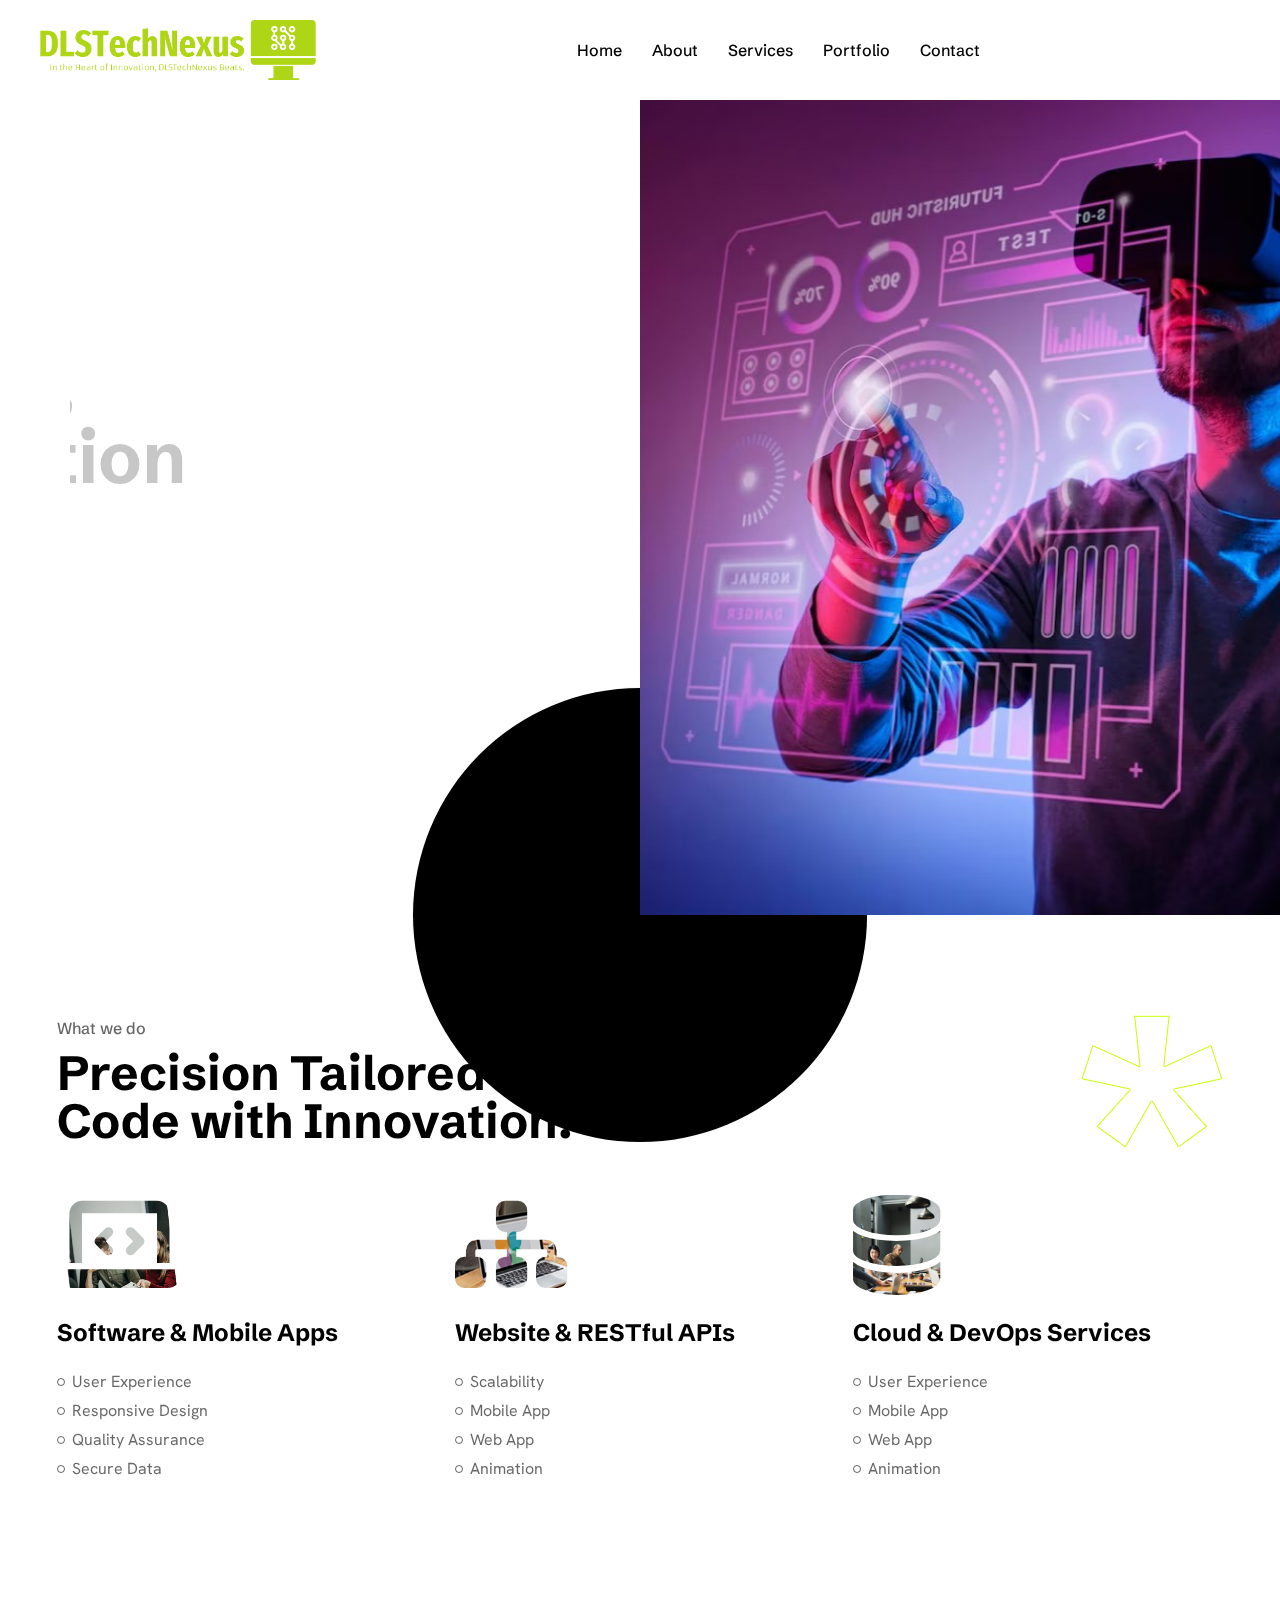
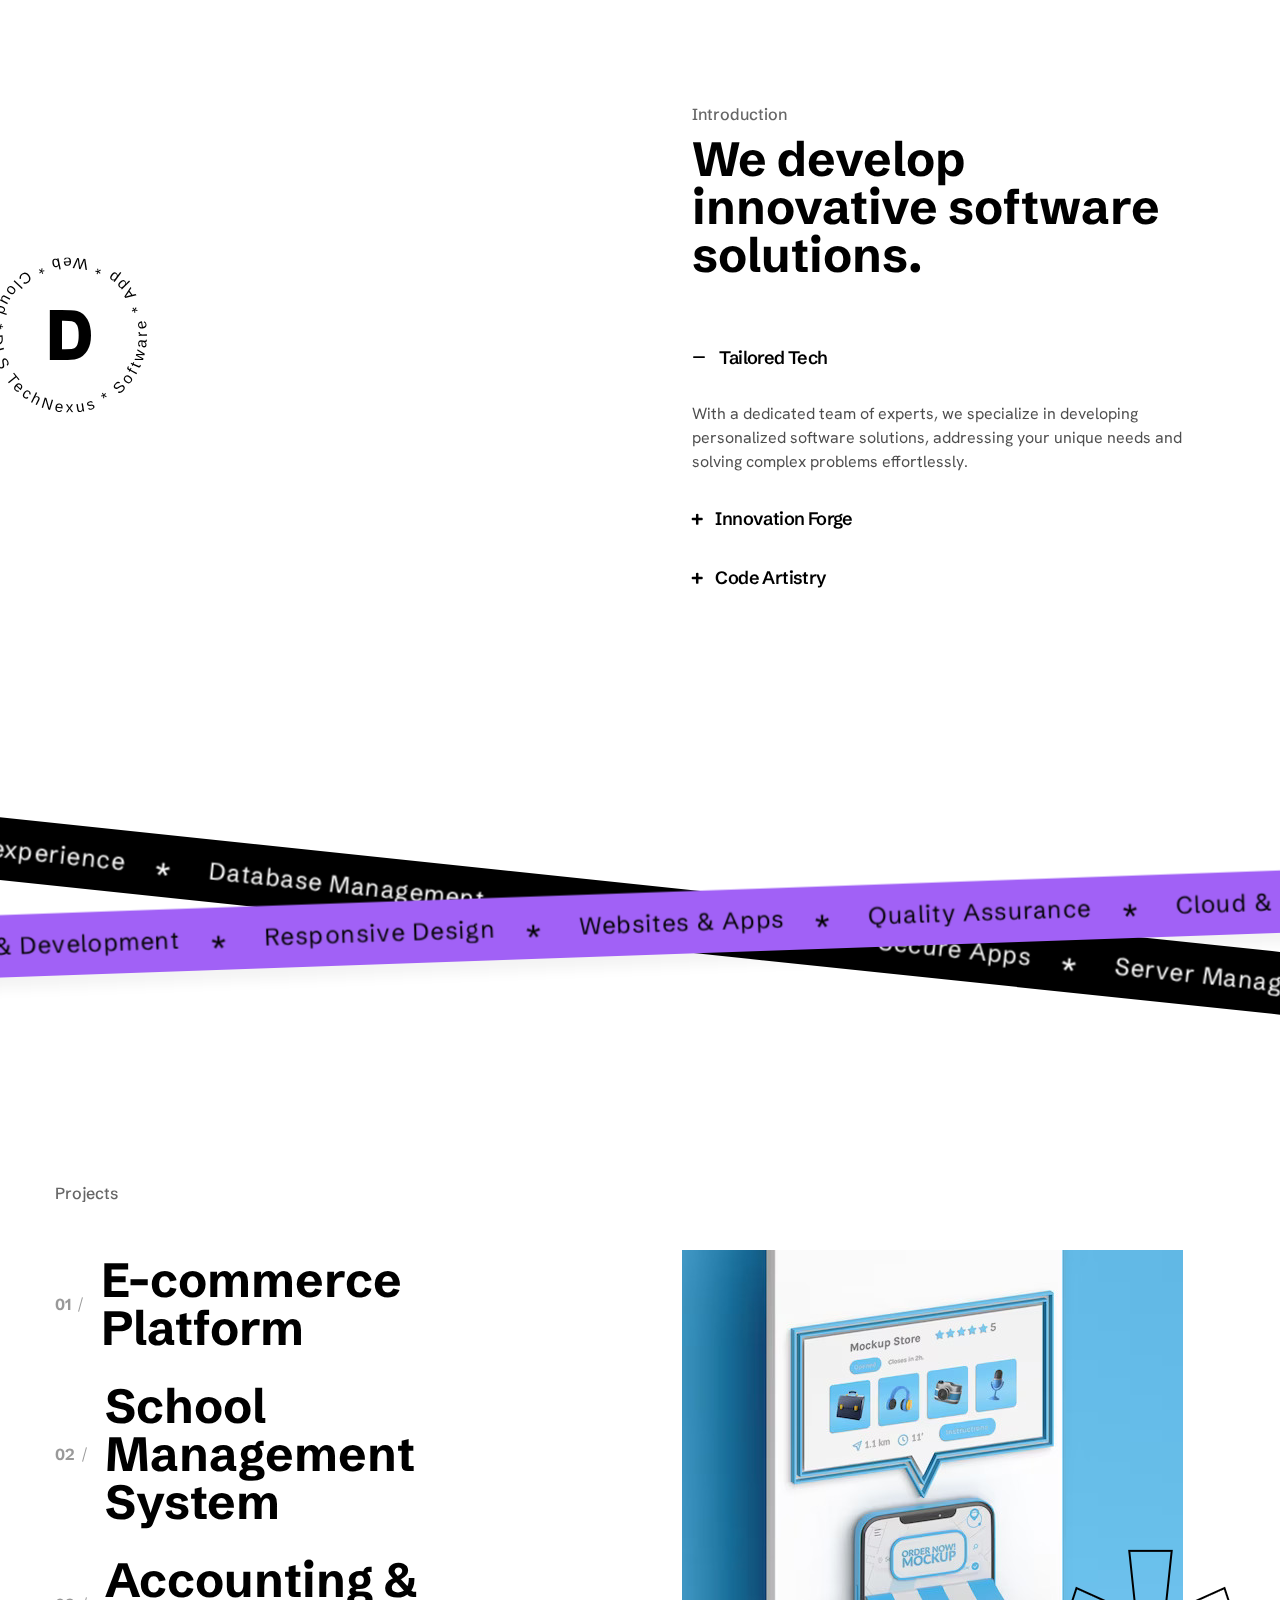
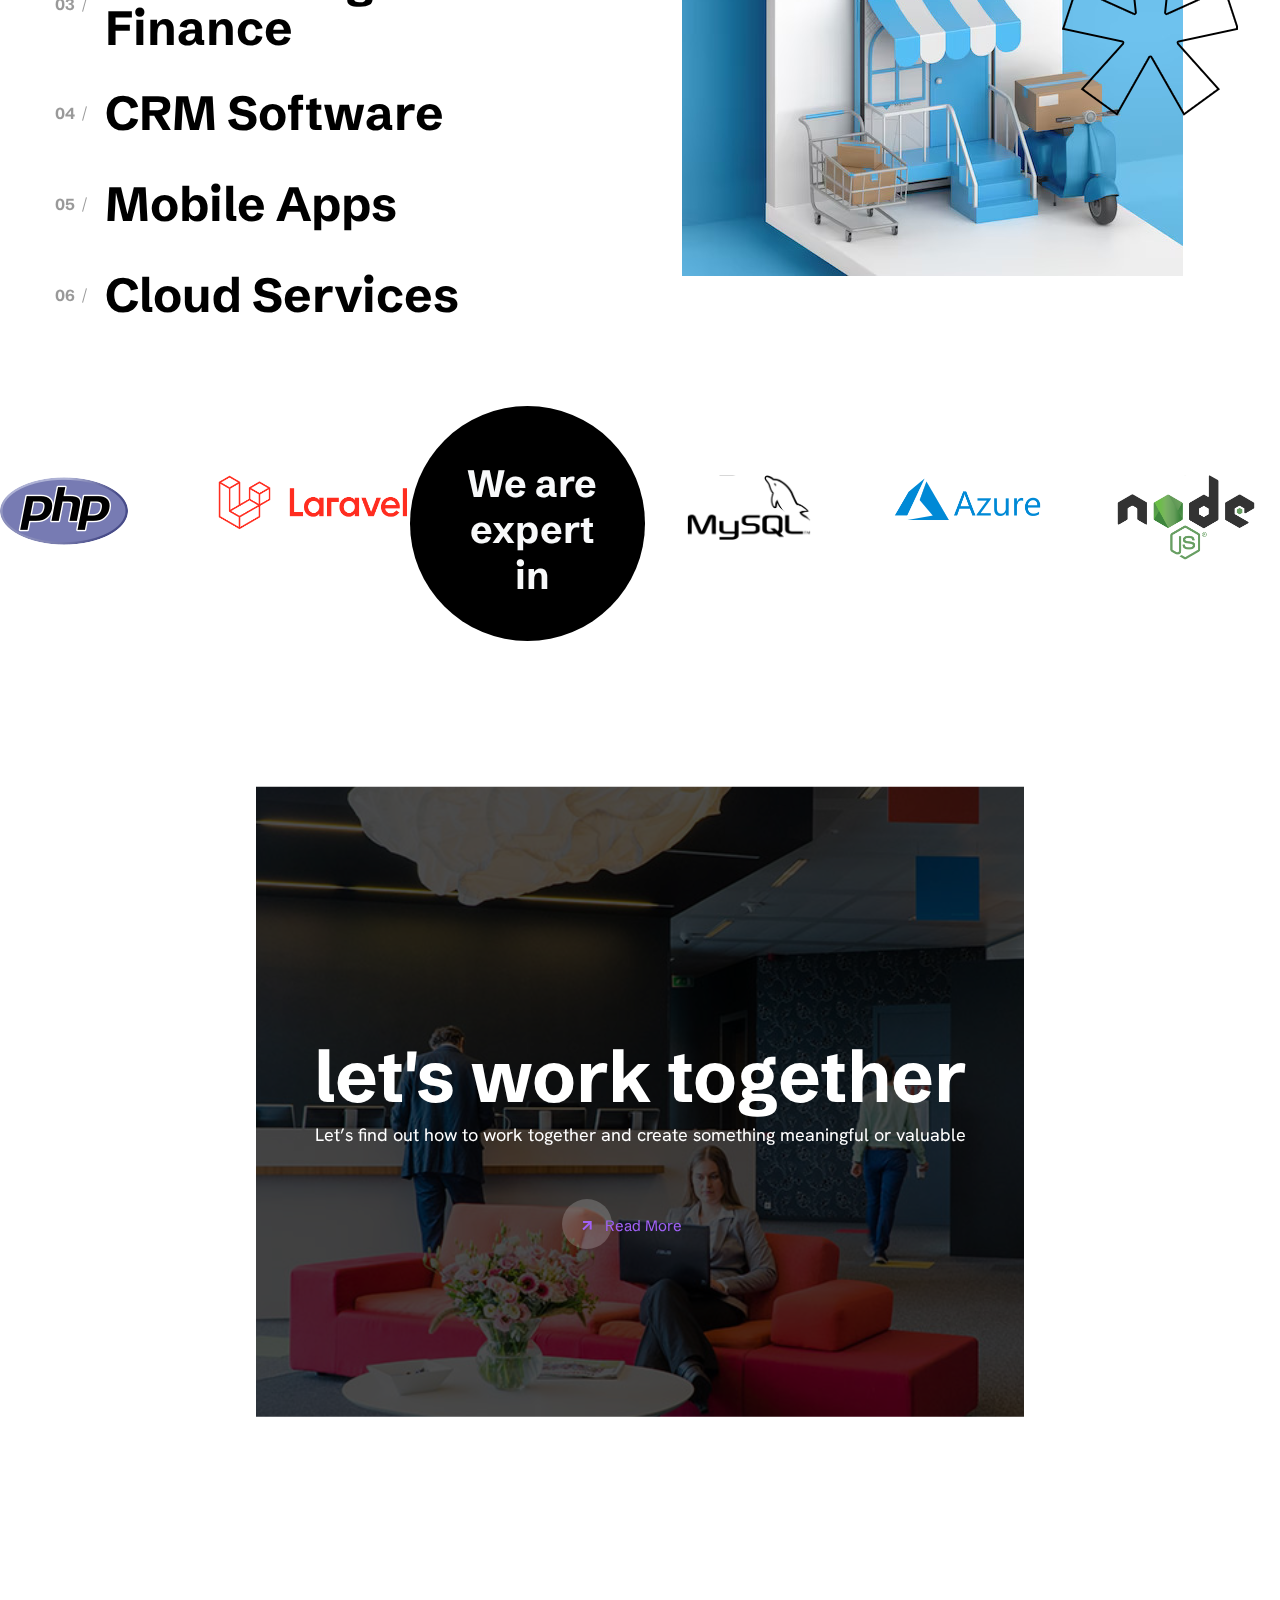
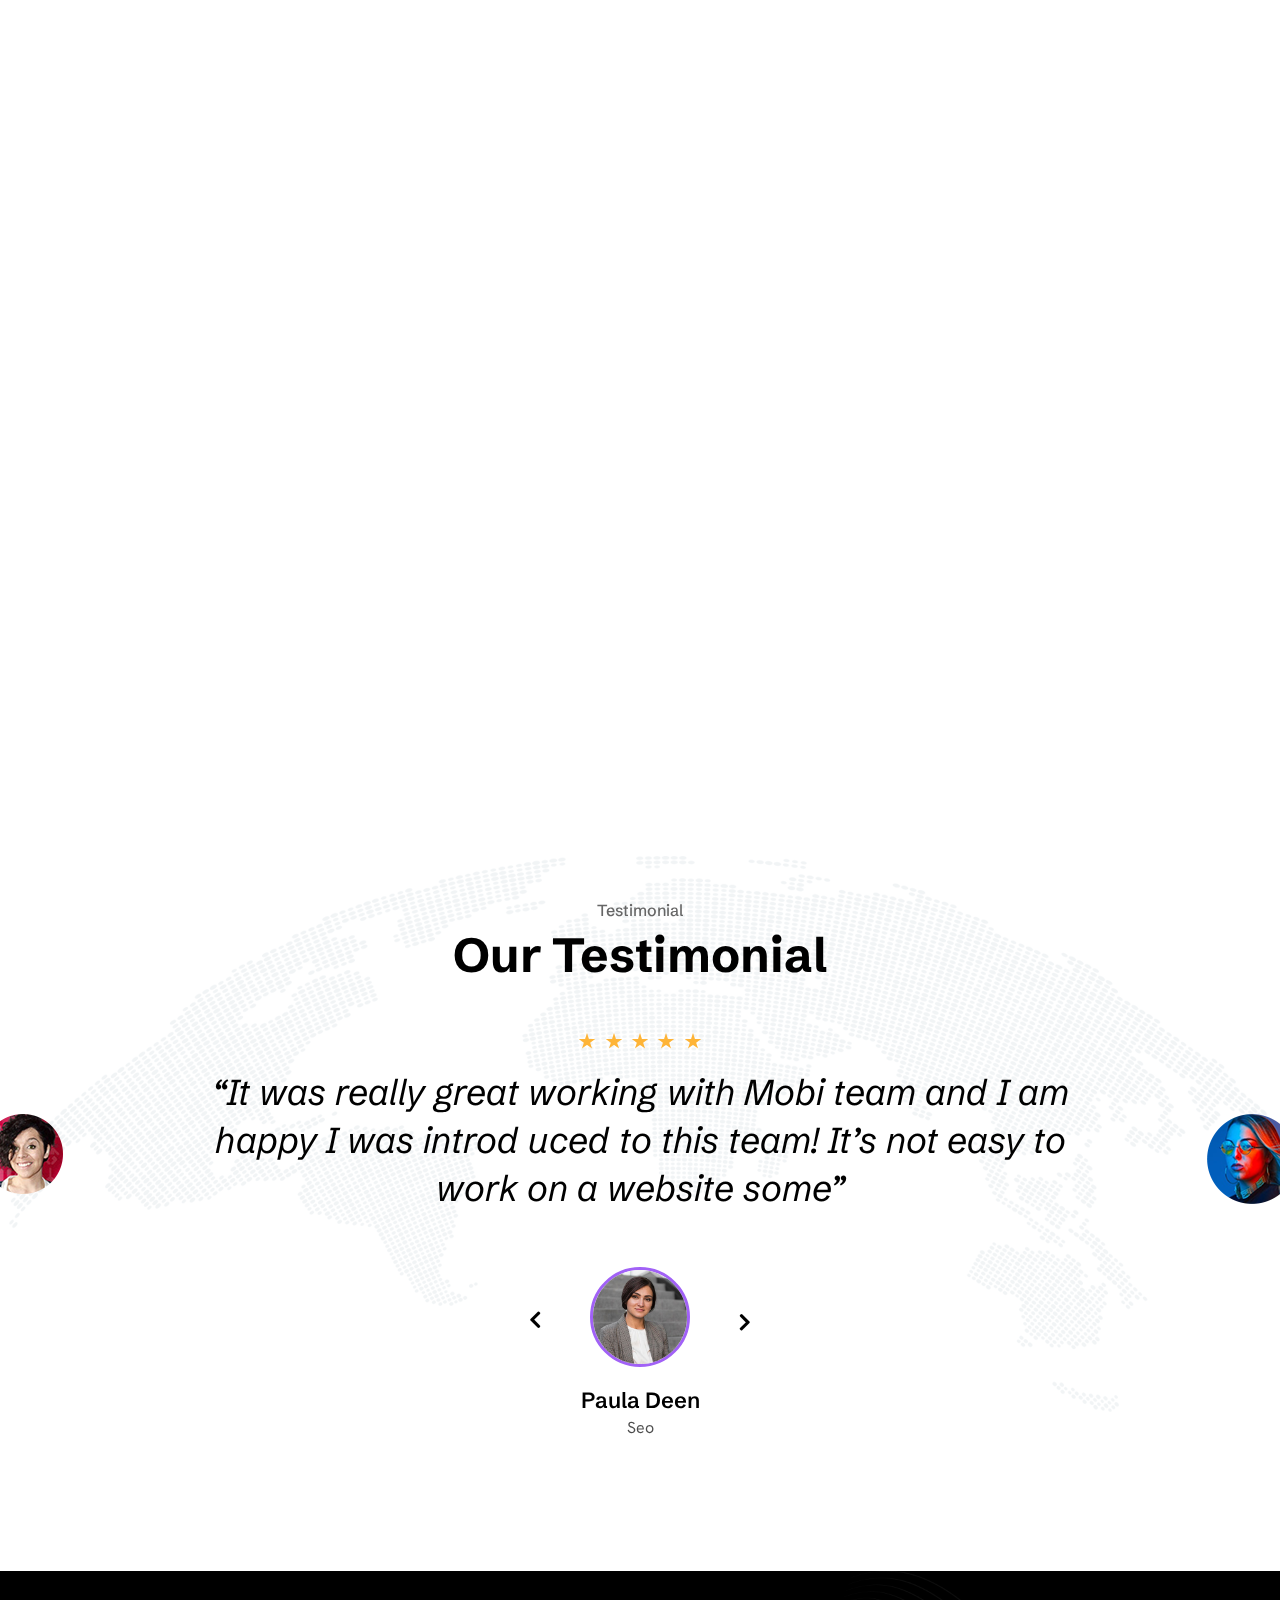
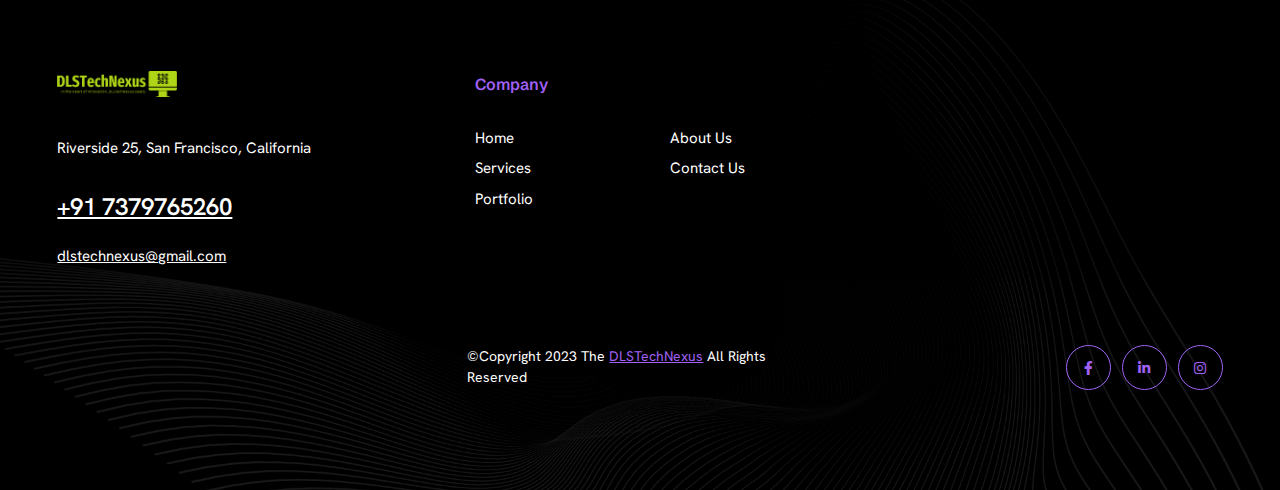
==== commit c114227d: "updated-code" ====
--- a/index.html
+++ b/index.html
@@ -23,6 +23,7 @@
    <link rel="stylesheet" href="css/style.css">
    <link rel="stylesheet" href="css/responsive.css">
    <link rel="stylesheet" type="text/css" href="revolution/rs6.css">
+
 </head>
 
 <body>
@@ -966,10 +967,12 @@
                         <div class="pbmit-contact-widget-lines">
                            <div class="pbmit-contact-widget-line pbmit-contact-widget-address">Riverside 25, San
                               Francisco, California</div>
-                           <div class="pbmit-contact-widget-line pbmit-contact-widget-phone">7379765260</div>
+                           <div class="pbmit-contact-widget-line pbmit-contact-widget-phone"><a
+                                 href="https://api.whatsapp.com/send/?phone=7379765260" target="_blank" style="text-decoration:none">+91
+                                 7379765260</a> </div>
                            <div class="pbmit-contact-widget-line pbmit-contact-widget-email"><a href="index.html"
                                  class="__cf_email__"
-                                 data-cfemail="7c12130e190c10053c0c1e1115121a1308191f14521f1311">dlstechnexus@gmail.com</a>
+                                 href="dlstechnexus@gmail.com">dlstechnexus@gmail.com</a>
                            </div>
                         </div>
                      </div>
@@ -1004,19 +1007,16 @@
                         <div class=" pbmit-footer-social-area">
                            <ul class="pbmit-social-links">
                               <li class="pbmit-social-li pbmit-social-facebook ">
-                                 <a href="index.html" target="_blank"><span><i
+                                 <a href="https://www.facebook.com/profile.php?id=61554900842969" target="_blank"><span><i
                                           class="pbmit-base-icon-facebook-f"></i></span></a>
                               </li>
-                              <li class="pbmit-social-li pbmit-social-twitter ">
-                                 <a href="index.html" target="_blank"><span><i
-                                          class="pbmit-base-icon-twitter"></i></span></a>
-                              </li>
+                            
                               <li class="pbmit-social-li pbmit-social-linkedin ">
-                                 <a href="index.html" target="_blank"><span><i
+                                 <a href="https://www.linkedin.com/in/dlstechnexus-dlstechnexus-a109242a8/" target="_blank"><span><i
                                           class="pbmit-base-icon-linkedin-in"></i></span></a>
                               </li>
                               <li class="pbmit-social-li pbmit-social-instagram ">
-                                 <a href="index.html" target="_blank"><span><i
+                                 <a href="https://www.instagram.com/dlstechnexus/" target="_blank"><span><i
                                           class="pbmit-base-icon-instagram"></i></span></a>
                               </li>
                            </ul>
--- a/css/style.css
+++ b/css/style.css
@@ -4169,6 +4169,7 @@
 }
 .message-status{
 	margin-top: 30px;
+    color: var(--pbmit-global-color);
 }
 
 /**06 - Comment Form **/
